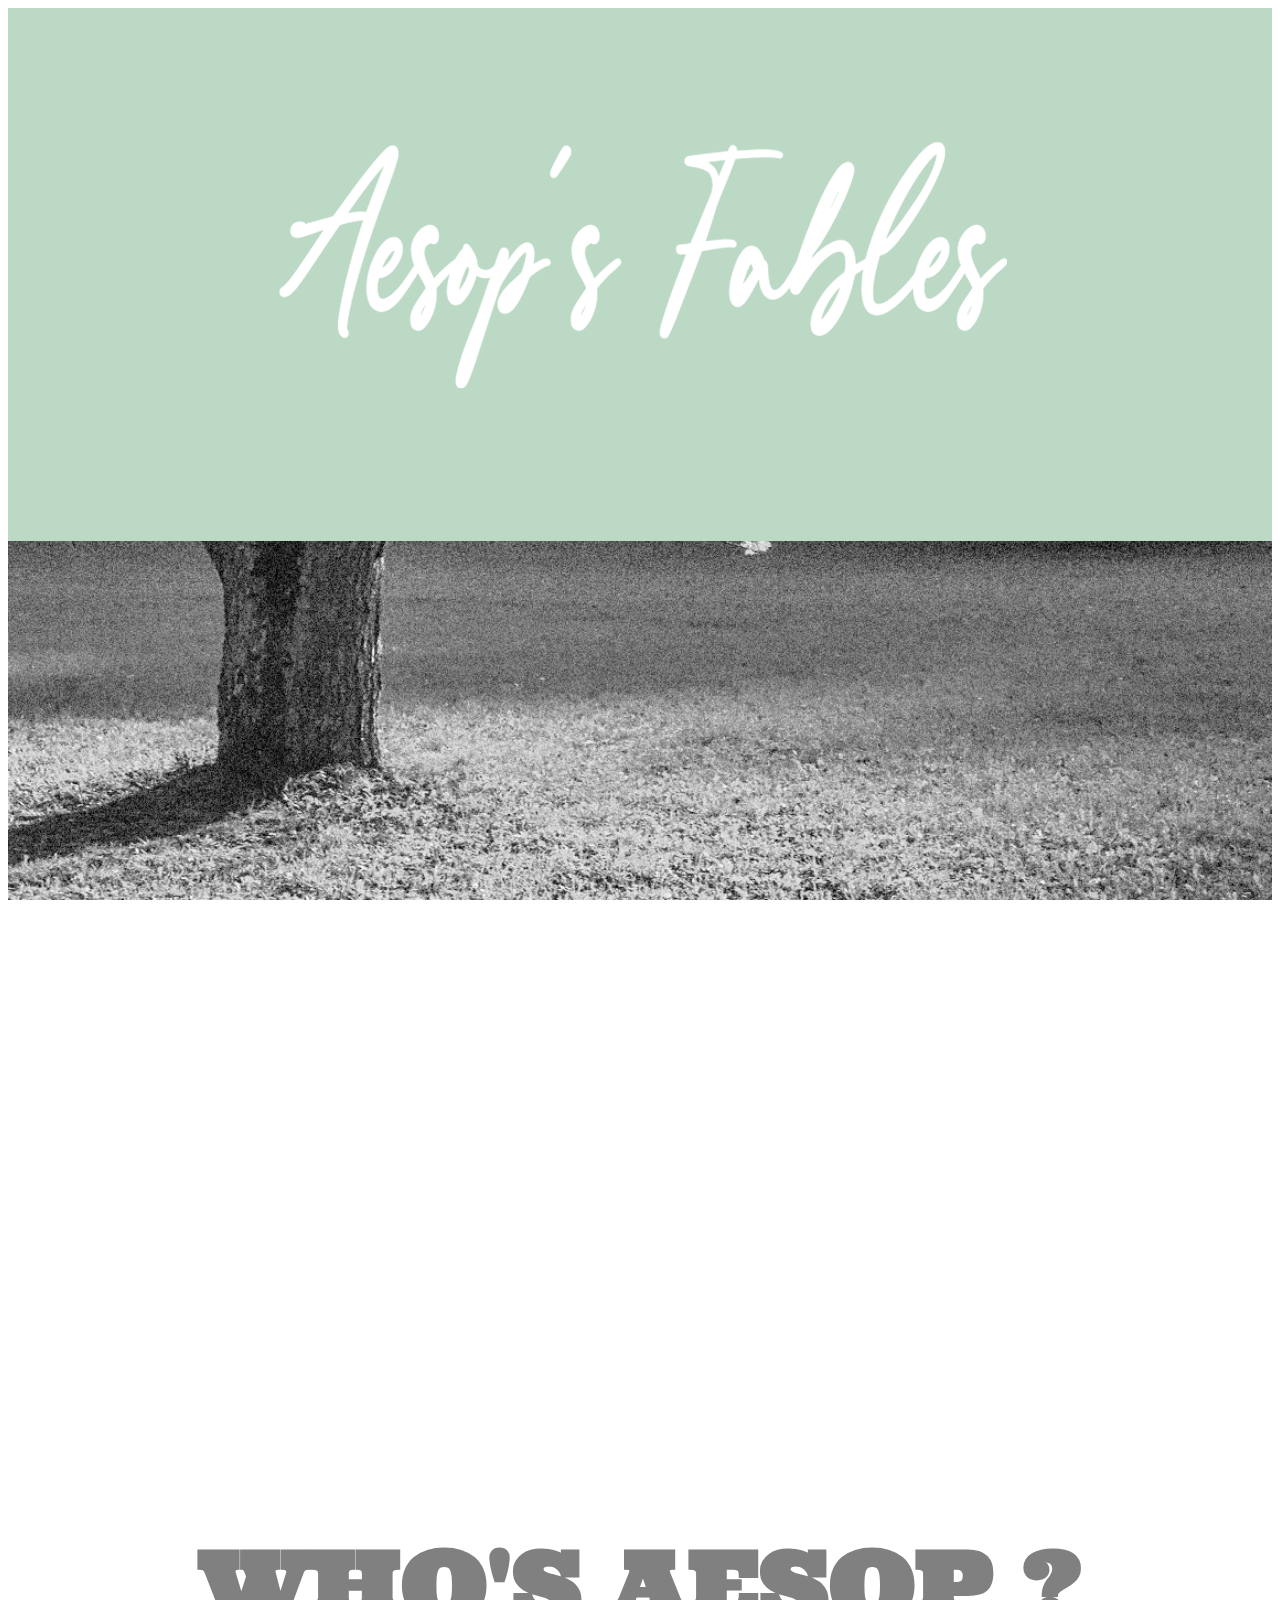
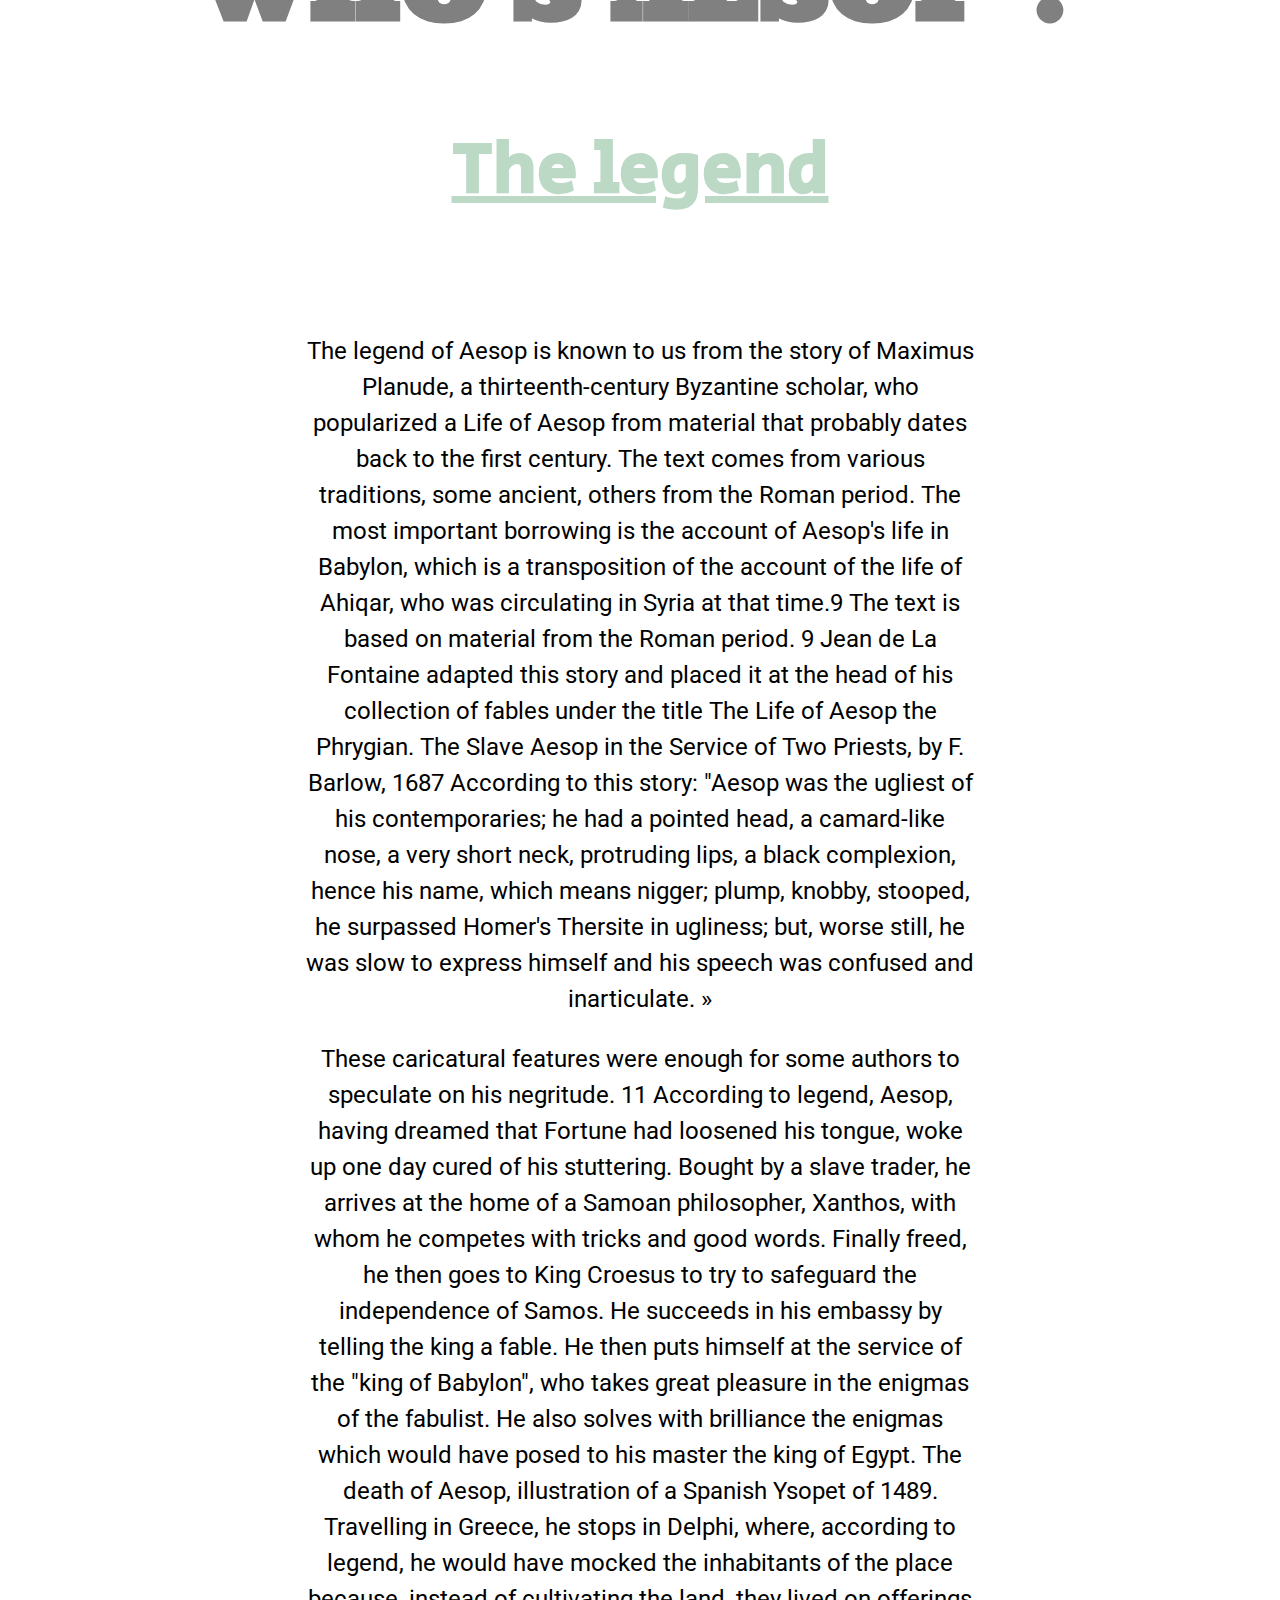
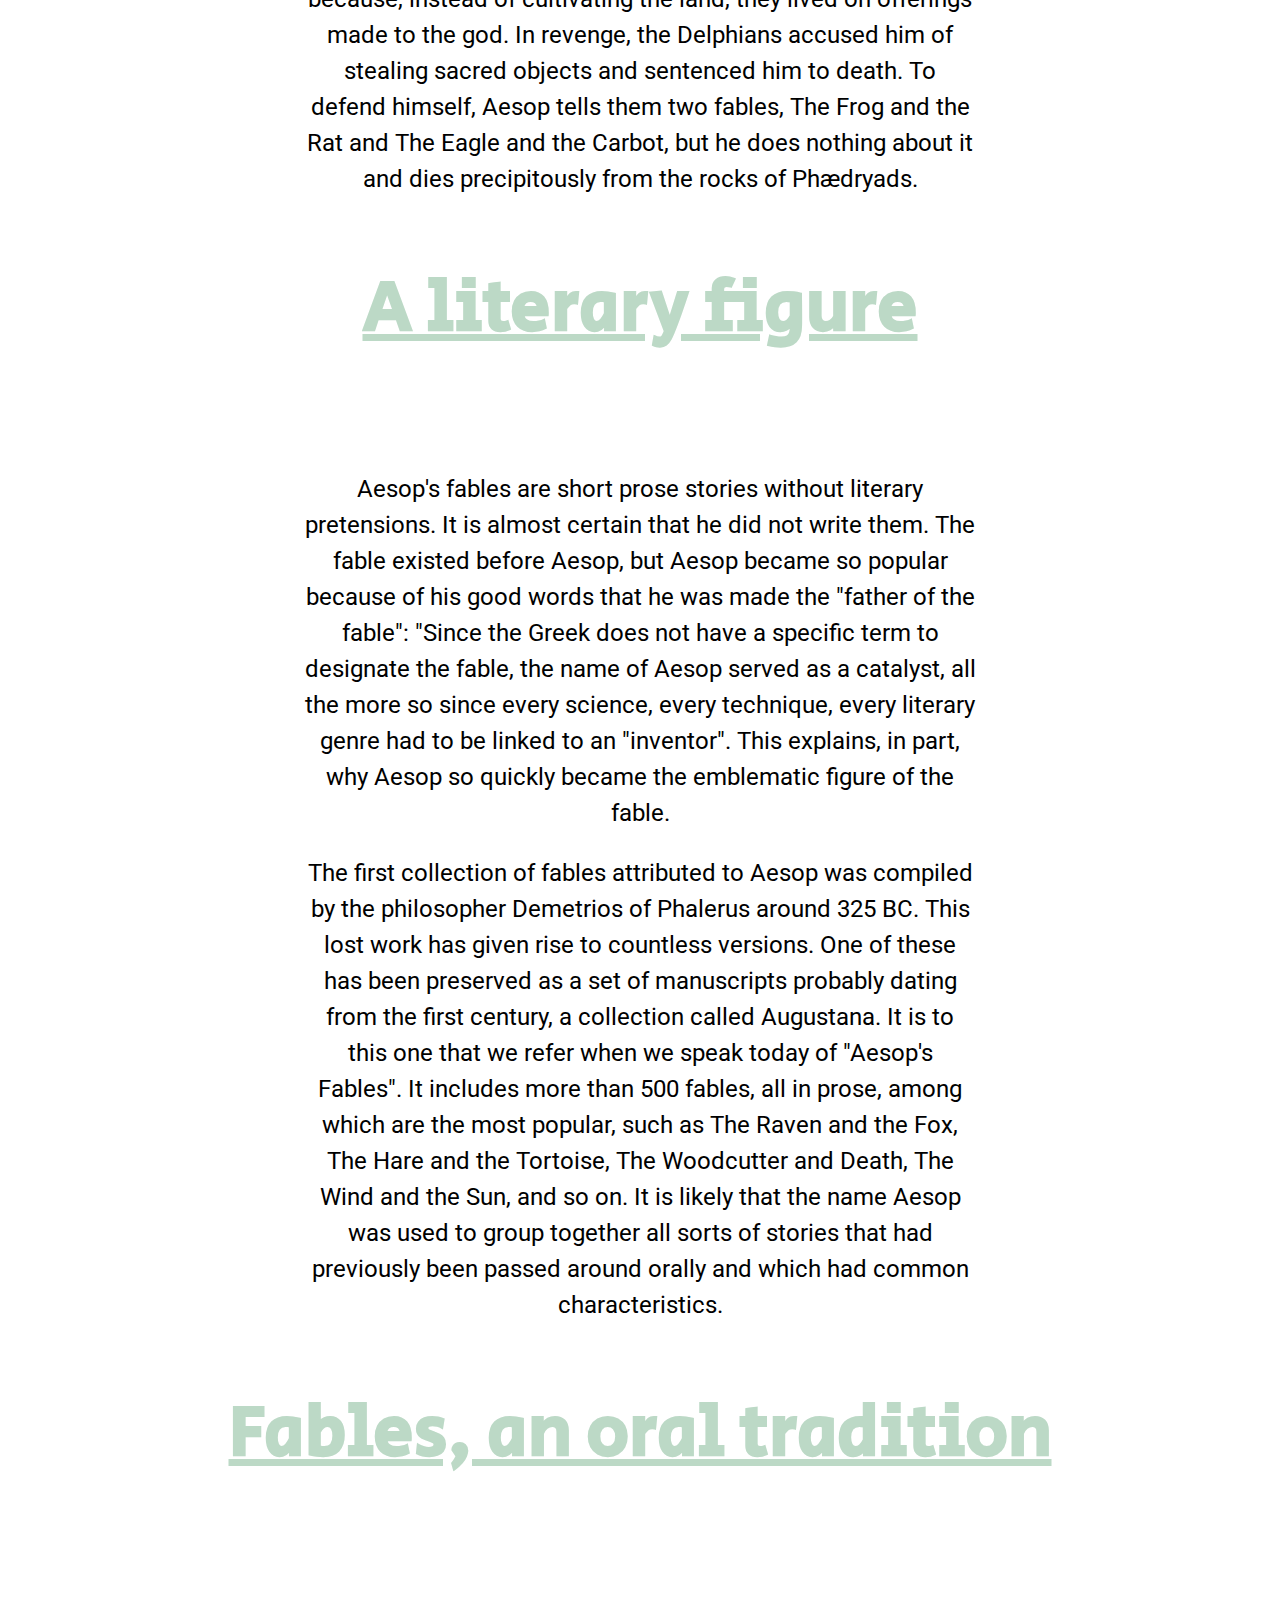
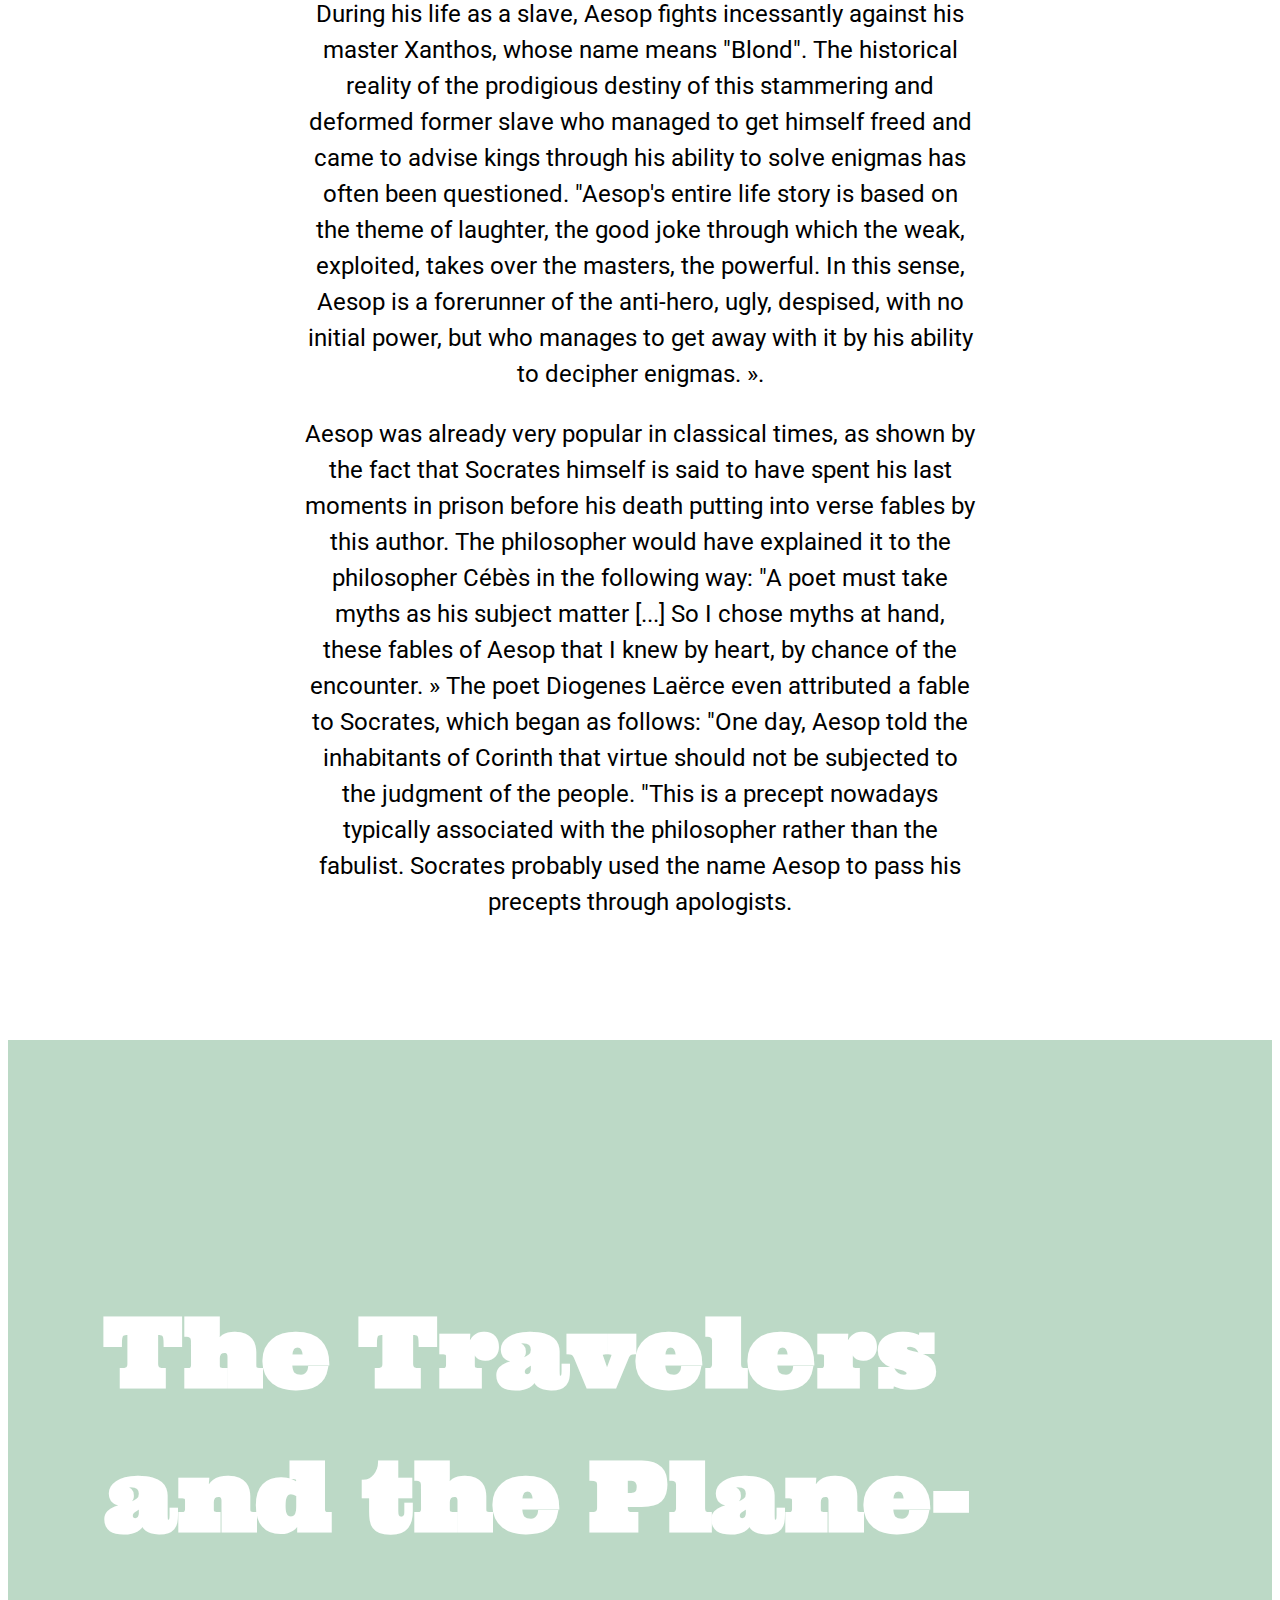
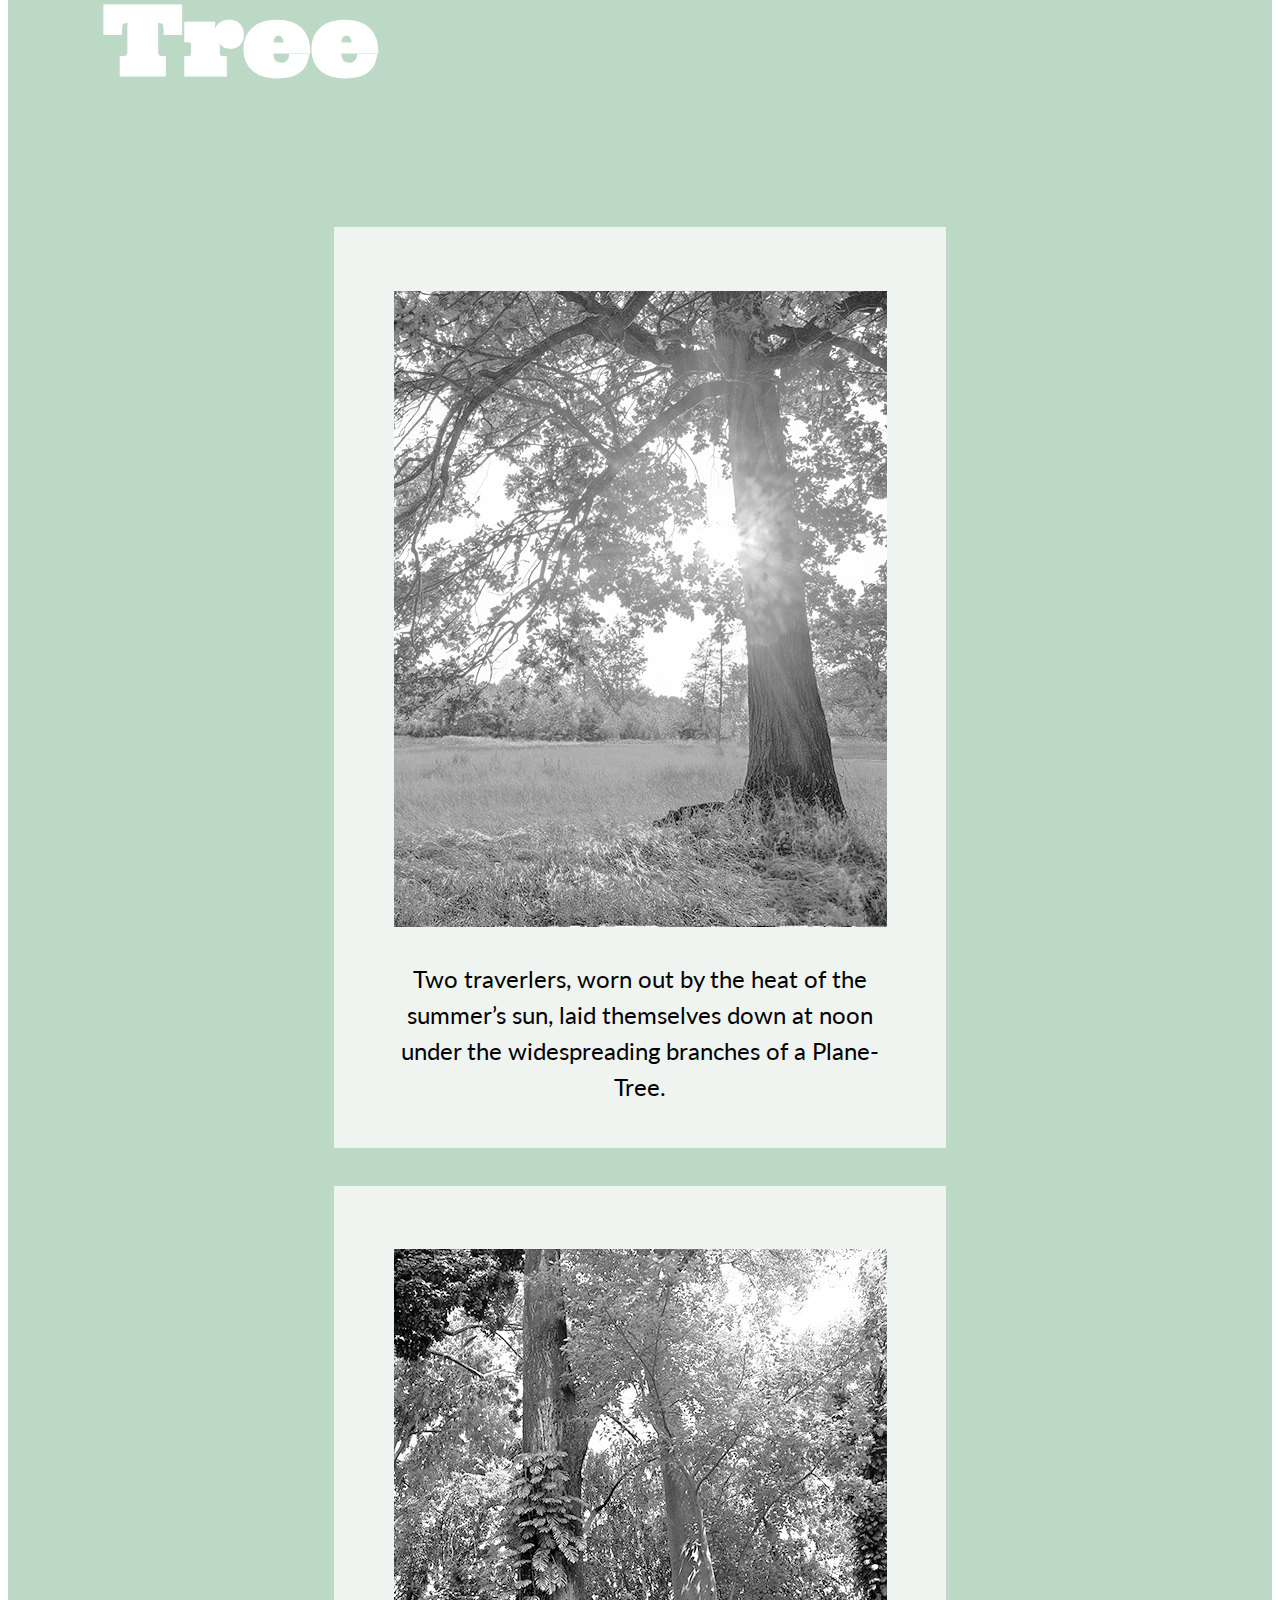
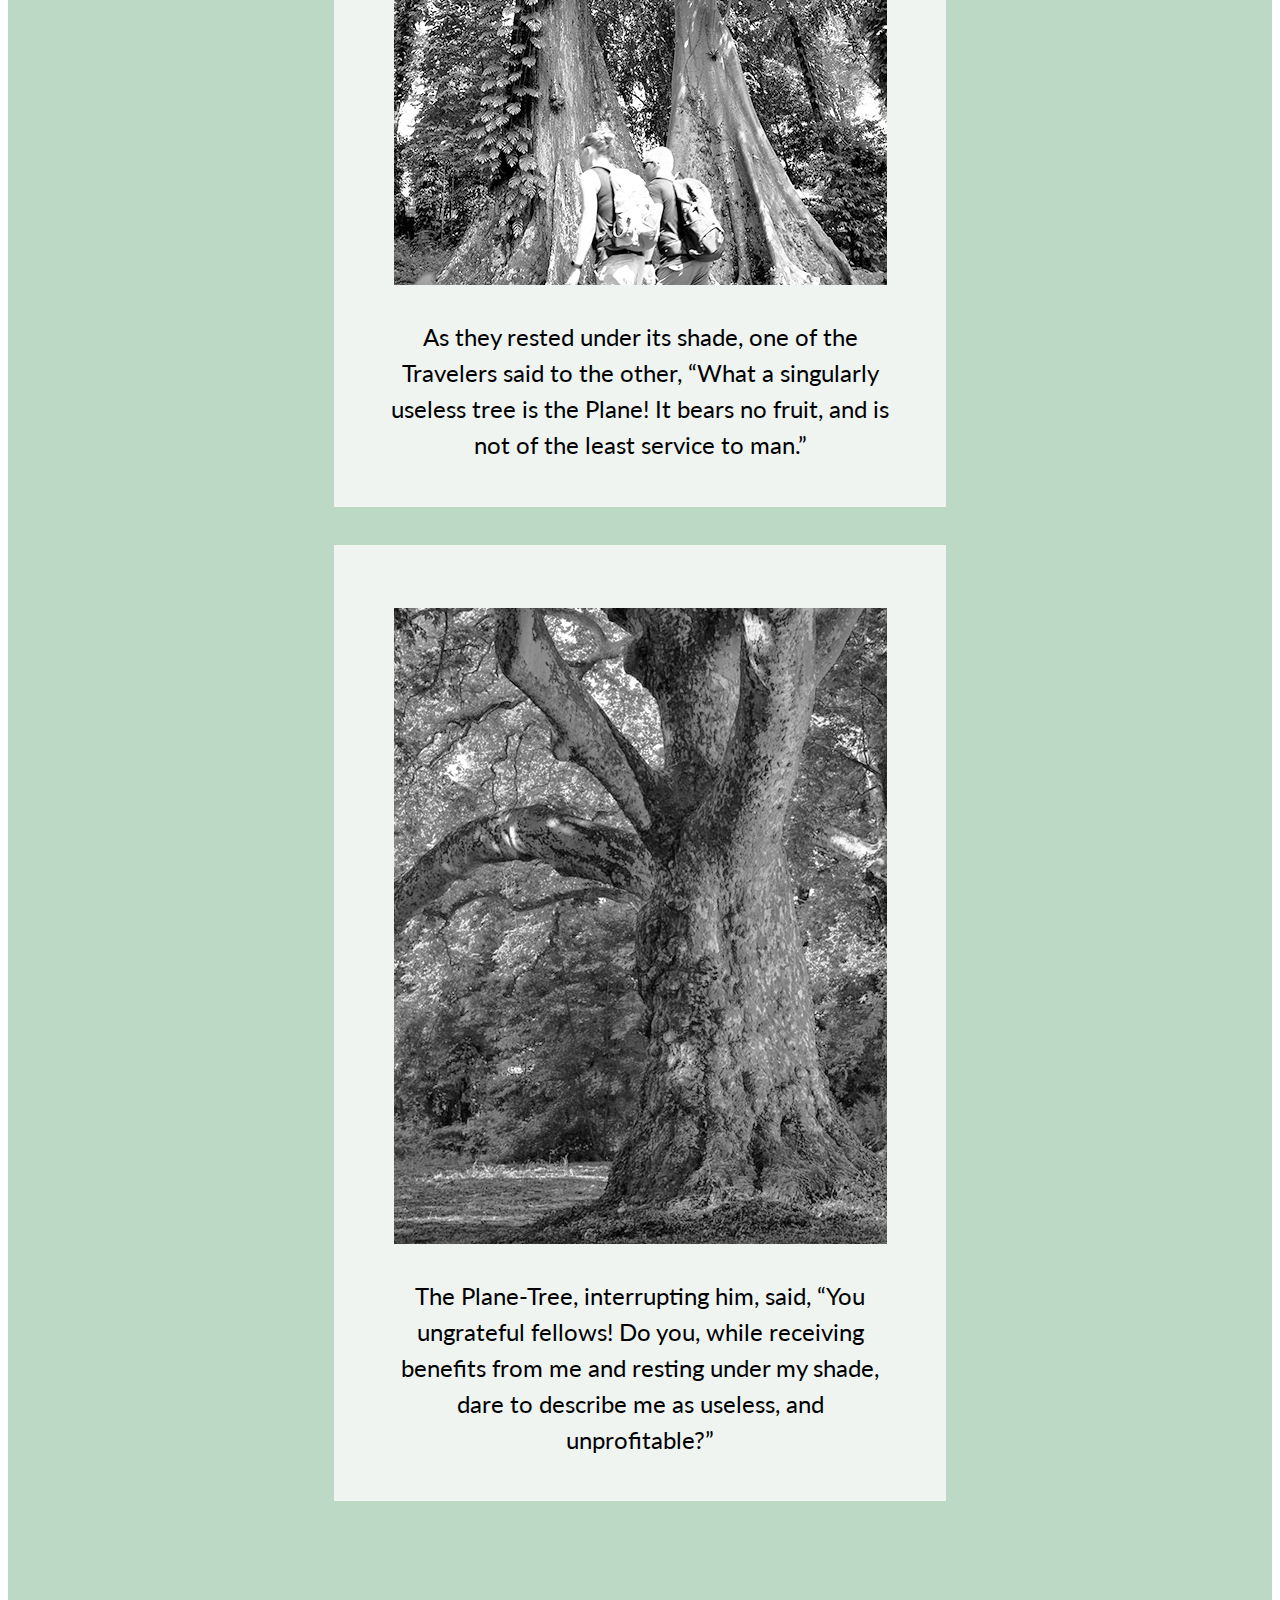
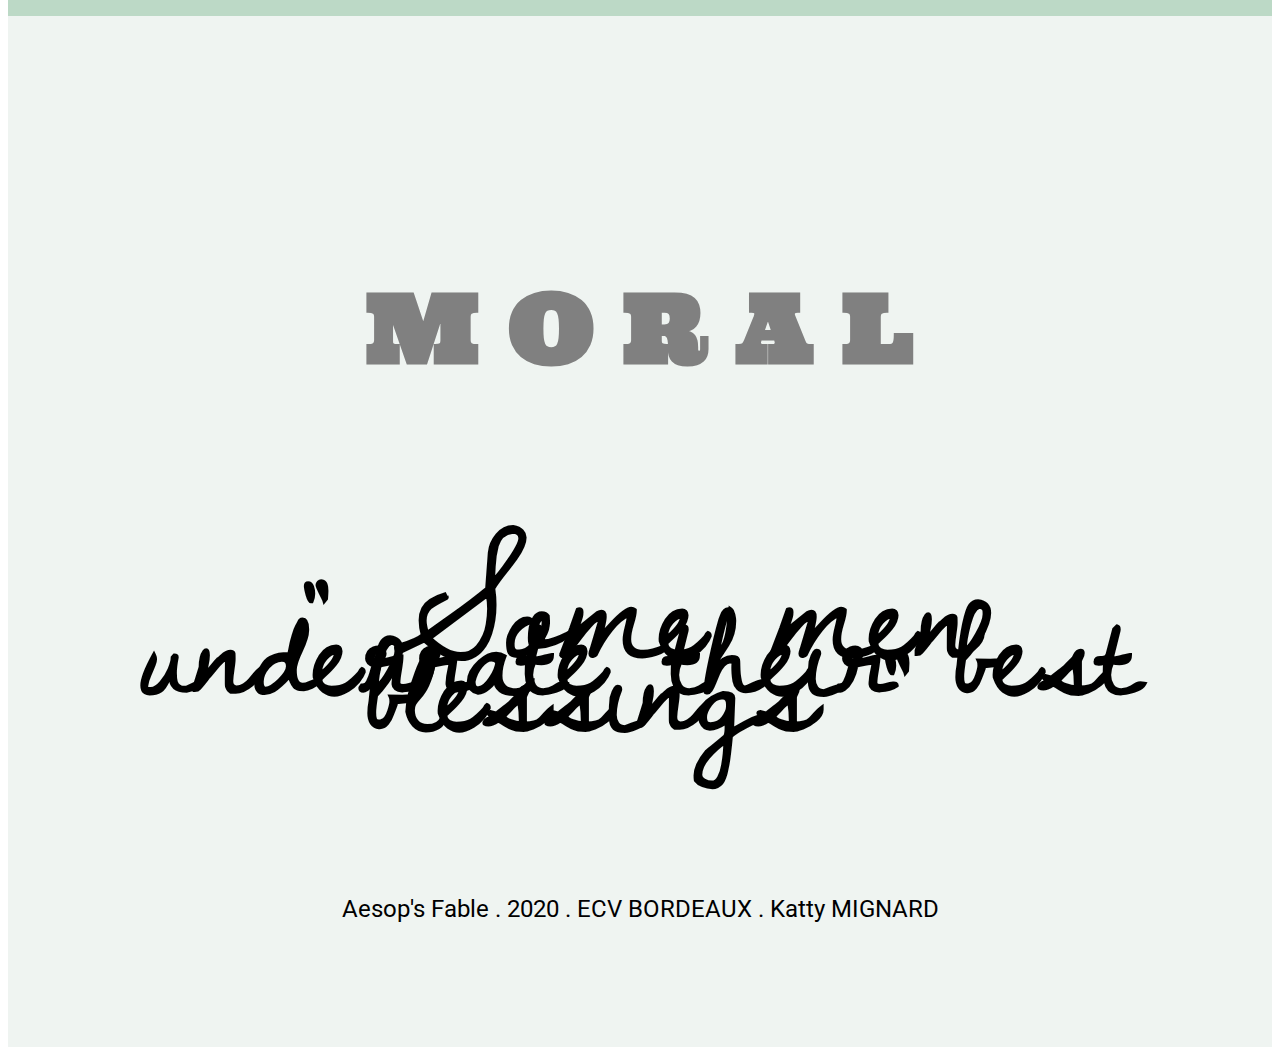
==== deux.html @ 16b6b743 "First commit" ====
<!DOCTYPE html>
<html lang="en" dir="ltr">

  <head>
    <meta charset="utf-8">
    <title>Aesop's Fables</title>
    <link rel="stylesheet" href="/css/deuxmaster.css">
    <link rel="stylesheet" href="/css/reset.css">
    <link rel="stylesheet" href="/css/typo.css">
  </head>



  <body>

<header>

  <div class="logo">
      <a href="index.html">
        <img src="images/logo.png" alt="">
    </a>
    </div>

</header>

<section id="section01">


</section>

</section>
<section id="section02">

  <h1>WHO'S AESOP ?</h1>

  <h2>The legend</h2>
<p> The legend of Aesop is known to us from the story of Maximus Planude, a thirteenth-century Byzantine scholar, who popularized a Life of Aesop from material that probably dates back to the first century. The text comes from various traditions, some ancient, others from the Roman period. The most important borrowing is the account of Aesop's life in Babylon, which is a transposition of the account of the life of Ahiqar, who was circulating in Syria at that time.9 The text is based on material from the Roman period. 9 Jean de La Fontaine adapted this story and placed it at the head of his collection of fables under the title The Life of Aesop the Phrygian.


The Slave Aesop in the Service of Two Priests, by F. Barlow, 1687
According to this story:

"Aesop was the ugliest of his contemporaries; he had a pointed head, a camard-like nose, a very short neck, protruding lips, a black complexion, hence his name, which means nigger; plump, knobby, stooped, he surpassed Homer's Thersite in ugliness; but, worse still, he was slow to express himself and his speech was confused and inarticulate. »</p>

<p>These caricatural features were enough for some authors to speculate on his negritude.

11 According to legend, Aesop, having dreamed that Fortune had loosened his tongue, woke up one day cured of his stuttering. Bought by a slave trader, he arrives at the home of a Samoan philosopher, Xanthos, with whom he competes with tricks and good words.

Finally freed, he then goes to King Croesus to try to safeguard the independence of Samos. He succeeds in his embassy by telling the king a fable. He then puts himself at the service of the "king of Babylon", who takes great pleasure in the enigmas of the fabulist. He also solves with brilliance the enigmas which would have posed to his master the king of Egypt.


The death of Aesop, illustration of a Spanish Ysopet of 1489.
Travelling in Greece, he stops in Delphi, where, according to legend, he would have mocked the inhabitants of the place because, instead of cultivating the land, they lived on offerings made to the god. In revenge, the Delphians accused him of stealing sacred objects and sentenced him to death. To defend himself, Aesop tells them two fables, The Frog and the Rat and The Eagle and the Carbot, but he does nothing about it and dies precipitously from the rocks of Phædryads.</p>

  <h2>A literary figure</h2>
  <p> Aesop's fables are short prose stories without literary pretensions. It is almost certain that he did not write them. The fable existed before Aesop, but Aesop became so popular because of his good words that he was made the "father of the fable": "Since the Greek does not have a specific term to designate the fable, the name of Aesop served as a catalyst, all the more so since every science, every technique, every literary genre had to be linked to an "inventor". This explains, in part, why Aesop so quickly became the emblematic figure of the fable.
  </p>

  <p> The first collection of fables attributed to Aesop was compiled by the philosopher Demetrios of Phalerus around 325 BC. This lost work has given rise to countless versions. One of these has been preserved as a set of manuscripts probably dating from the first century, a collection called Augustana. It is to this one that we refer when we speak today of "Aesop's Fables". It includes more than 500 fables, all in prose, among which are the most popular, such as The Raven and the Fox, The Hare and the Tortoise, The Woodcutter and Death, The Wind and the Sun, and so on. It is likely that the name Aesop was used to group together all sorts of stories that had previously been passed around orally and which had common characteristics.
  </p>

  <h2>Fables, an oral tradition</h2>
  <p>During his life as a slave, Aesop fights incessantly against his master Xanthos, whose name means "Blond". The historical reality of the prodigious destiny of this stammering and deformed former slave who managed to get himself freed and came to advise kings through his ability to solve enigmas has often been questioned.

"Aesop's entire life story is based on the theme of laughter, the good joke through which the weak, exploited, takes over the masters, the powerful. In this sense, Aesop is a forerunner of the anti-hero, ugly, despised, with no initial power, but who manages to get away with it by his ability to decipher enigmas. ».</p>

<p>Aesop was already very popular in classical times, as shown by the fact that Socrates himself is said to have spent his last moments in prison before his death putting into verse fables by this author. The philosopher would have explained it to the philosopher Cébès in the following way: "A poet must take myths as his subject matter [...] So I chose myths at hand, these fables of Aesop that I knew by heart, by chance of the encounter. »

The poet Diogenes Laërce even attributed a fable to Socrates, which began as follows: "One day, Aesop told the inhabitants of Corinth that virtue should not be subjected to the judgment of the people. "This is a precept nowadays typically associated with the philosopher rather than the fabulist. Socrates probably used the name Aesop to pass his precepts through apologists.</p>






</section>



<section id="section03">

<h6> The Travelers and the Plane-Tree </h6>

<div class="info-card">


<figure>
  <img src="images/1.jpg" alt="">
</figure>

<p> Two traverlers, worn out by the heat of the summer’s sun, laid themselves down at noon under the widespreading branches of a Plane-Tree. </p>

</div>

<div class="info-card">



<figure>
  <img src="images/2.jpg" alt="">
</figure>

<p>As they rested under its shade, one of the Travelers said to the other, “What a singularly useless tree is the Plane! It bears no fruit, and is not of the least service to man.” </p>


</div>

<div class="info-card">



<figure>
  <img src="images/3.jpg" alt="">
</figure>

<p> The Plane-Tree, interrupting him, said, “You ungrateful fellows! Do you, while receiving benefits from me and resting under my shade, dare to describe me as useless, and unprofitable?” </p>


</div>

</section>

<section id="section04">

<h1>M O R A L</h1>

  <h4>" Some men underrate their best blessings "</h4>

<p>Aesop's Fable . 2020 . ECV BORDEAUX . Katty MIGNARD</p>

  </body>

</html>
---- css/deuxmaster.css ----
header {

  background: rgb(188, 217, 198);
  display: flex;
  align-items: center;
}
h1 {

  text-align: center;
}

p {
  text-align: center;
}

p1 {
  text-align: center;
}

h2 {
  text-decoration: underline;
  text-align: center;
}

h4{

text-align: center;
}

.logo {
  text-align: center;
  margin-left: auto;
  margin-right: auto;
   }

section {

padding: 4em;
min-height: 60vh;

}



#section02 h1 {

}

/* STYLE SECTION POUR NAVIGATION */

nav {
 width: 100%;
}




/* STYLE SECTION 01 (FOND AVEC CHAT) */

#section01 {
background: url('images/bck.jpg') no-repeat top center;
background-size: cover;
background-attachment: fixed;
display: flex;
justify-content: center;
align-items: center;

}


#section01 h1{
  color: rgb(250,250,250);
  font-size: 4em;

}

#section03 {
display: flex;
flex-wrap: wrap;
justify-content: center;

}



.info-card {

  margin: 0.8em;
  padding: 0.8em;
  background: rgb(188, 217, 198);
  flex-basis: 320px;
  background: rgb(239, 244, 241);

}


figure {
  text-align: center;
  padding-top: 20px;
}


#section03 {
background-color: rgb(188, 217, 198);

}

 h4 {
  text-align: center;
 }

img {

  text-align: center;
}

h5 {

  text-align: center;
  font-size: 4em;
}

footer {

  position: absolute;
  bottom: 0;
  width: 100%;
  padding-top: 50px;
  height: 50px;
}

#section04 {
background-color: rgb(239, 244, 241);
---- css/typo.css ----
@import url('https://fonts.googleapis.com/css2?family=Roboto:wght@100;300&family=Secular+One&family=Ultra&display=swap');
@import url('https://fonts.googleapis.com/css2?family=Dawning+of+a+New+Day&display=swap');

@import url('https://fonts.googleapis.com/css2?family=Dawning+of+a+New+Day&family=Lato:wght@700&display=swap');

body {

font-family: 'Roboto', sans-serif;
font-size: 1.5em;
line-height: 150%;
}

h1 {

font-family: 'Ultra', serif;
font-size: 4em;
margin-top: 1.5em;
margin-bottom: 1em;
color: gray;
line-height: 150%;

}

h2 {

  font-family: 'Secular One', sans-serif;
  font-size: 3em;
  margin-top: 1.3em;
  margin-bottom: 2em;
  color: rgb(188, 217, 198);
}

#section02 p {

  margin-bottom: 1em;
  margin-left: 200px;
  margin-right: 200px;

}


h4 {

  font-family: 'Dawning of a New Day', cursive;
  font-size: 6em;

}

h5 {
font-family: 'Lato', sans-serif;
color: white;
}

h6 {

font-family: 'Ultra', serif;
font-size: 4em;
margin-top: 1.5em;
margin-bottom: 1em;
color: white;
line-height: 150%;

}

#section03 p {
font-family: 'Lato', sans-serif;
font-size: 1em;
margin-left: 30px;
margin-right: 30px;

}
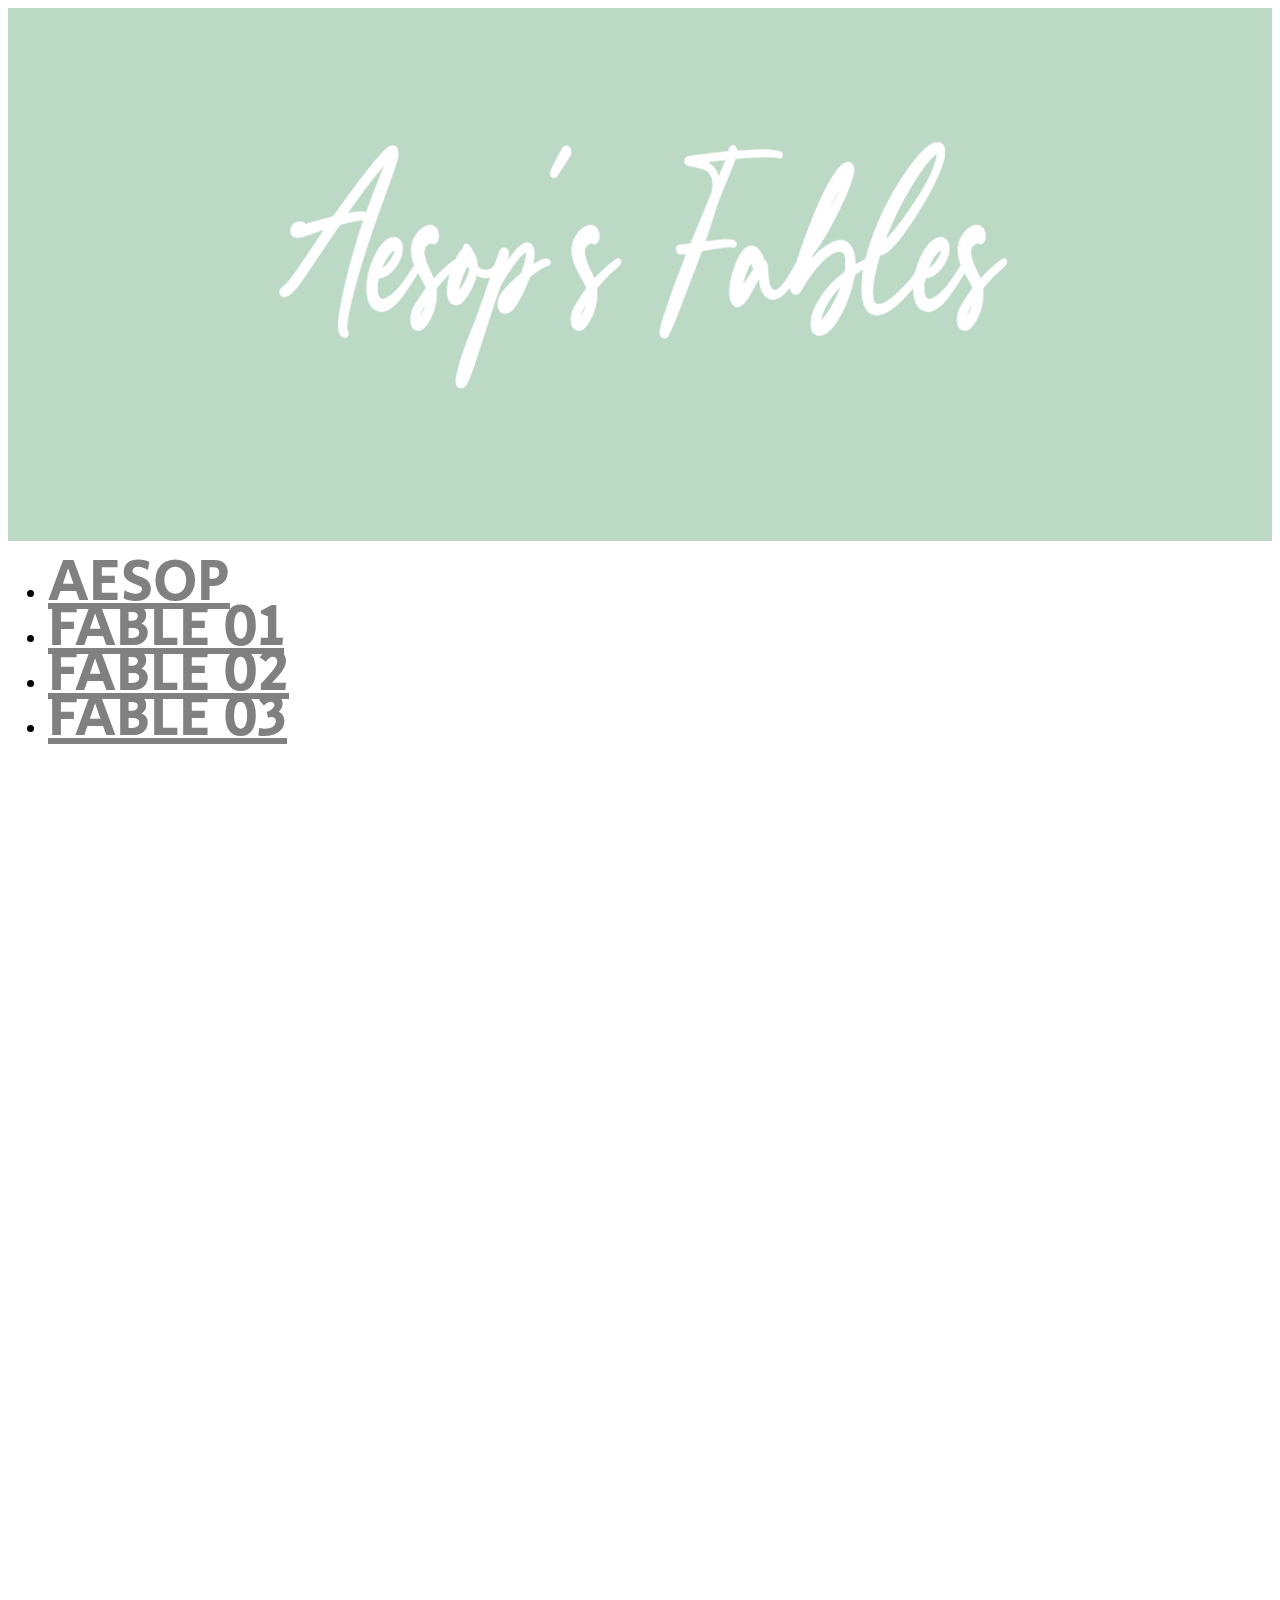
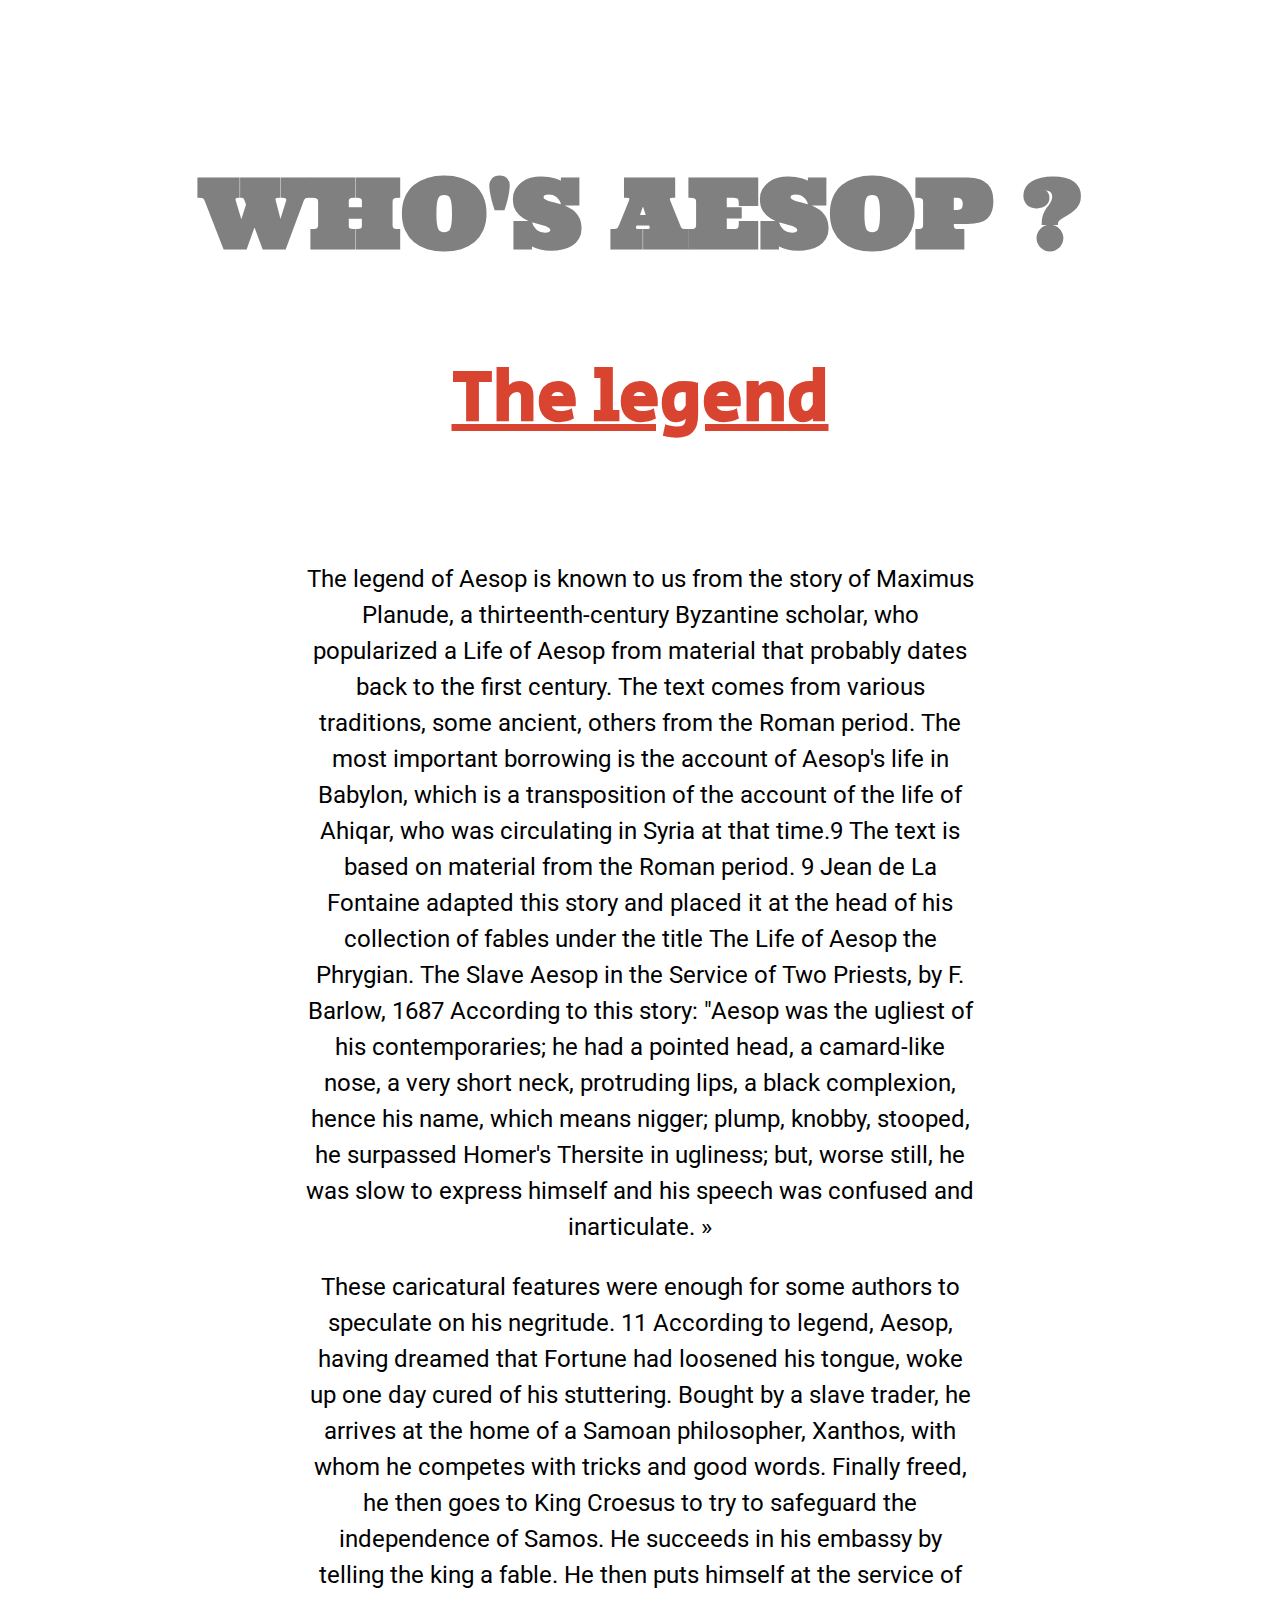
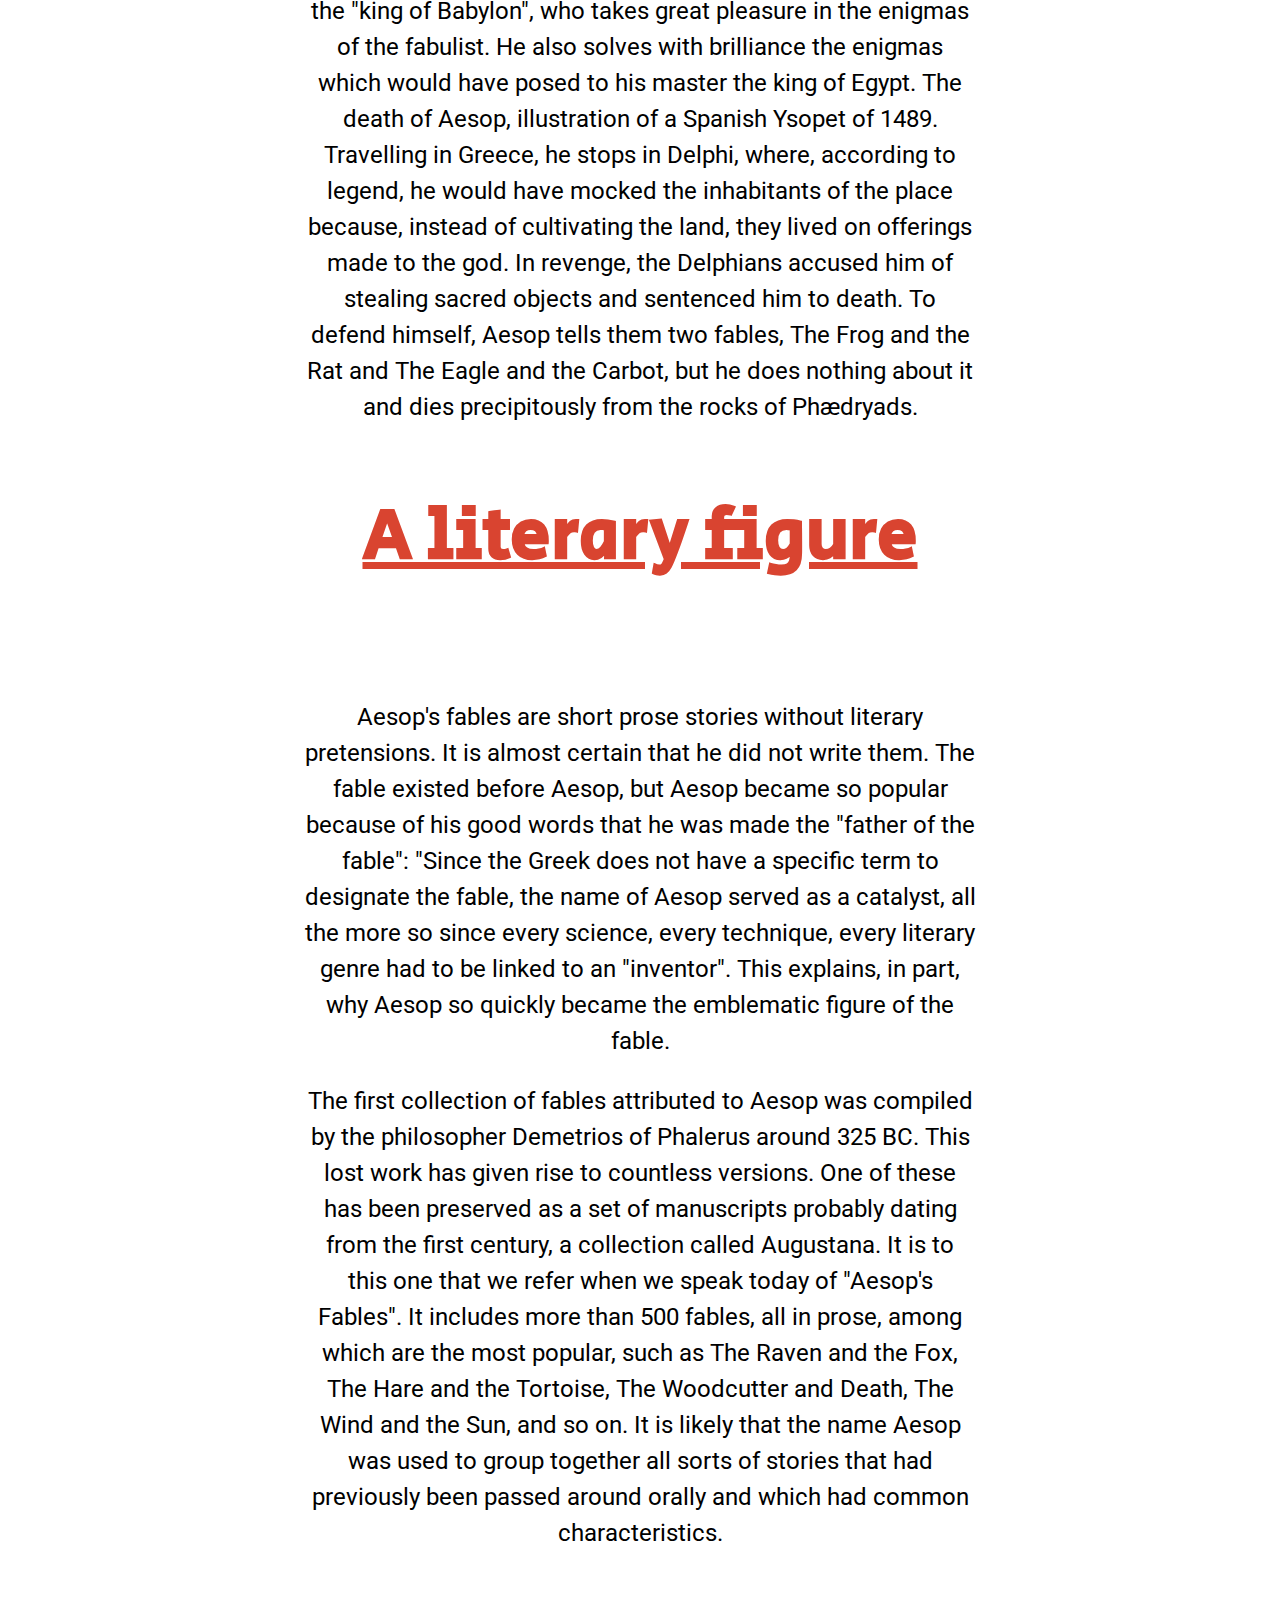
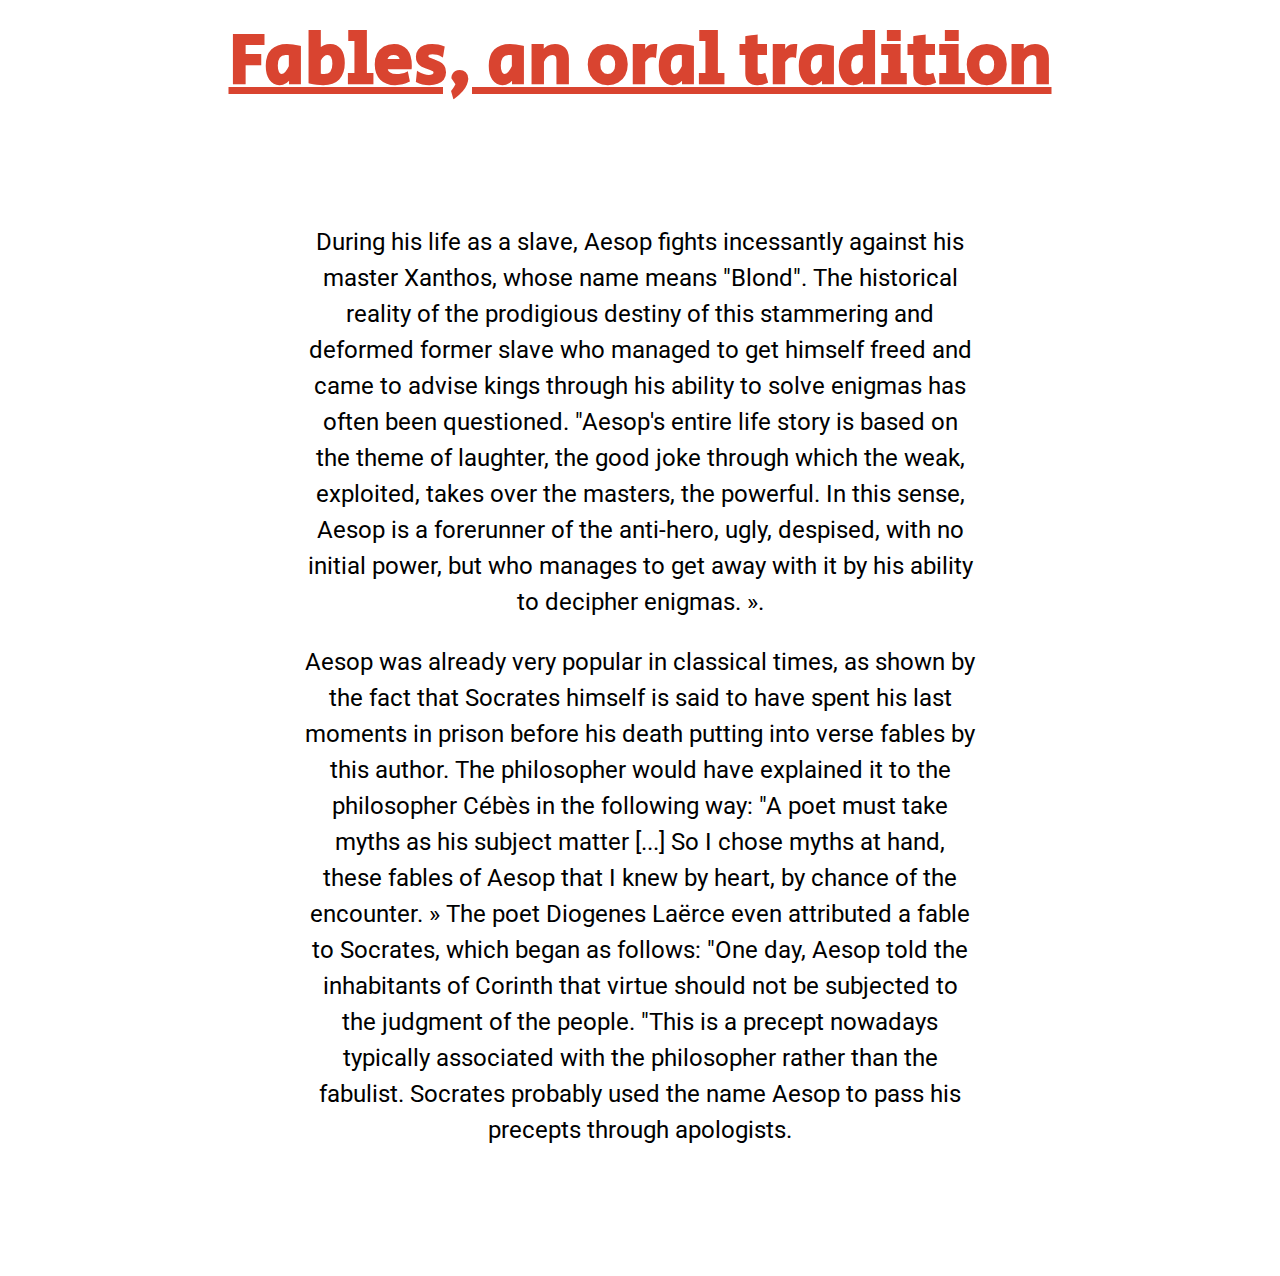
==== commit 233c57a3: "Nouvelles pages" ====
--- a/deux.html
+++ b/deux.html
@@ -4,9 +4,9 @@
   <head>
     <meta charset="utf-8">
     <title>Aesop's Fables</title>
-    <link rel="stylesheet" href="/css/deuxmaster.css">
-    <link rel="stylesheet" href="/css/reset.css">
-    <link rel="stylesheet" href="/css/typo.css">
+    <link rel="stylesheet" href="css/deuxmaster.css">
+    <link rel="stylesheet" href="css/reset.css">
+    <link rel="stylesheet" href="css/typo.css">
   </head>
 
 
@@ -22,6 +22,16 @@
     </div>
 
 </header>
+
+<nav>
+  <ul>
+    <li><a href="deux.html">AESOP</a></li>
+    <li><a href="trois.html">FABLE 01</a></li>
+    <li><a href="quatre.html">FABLE 02</a></li>
+    <li><a href="cinq">FABLE 03</a></li>
+  </ul>
+</nav>
+
 
 <section id="section01">
 
@@ -77,56 +87,7 @@
 
 
 
-<section id="section03">
 
-<h6> The Travelers and the Plane-Tree </h6>
-
-<div class="info-card">
-
-
-<figure>
-  <img src="images/1.jpg" alt="">
-</figure>
-
-<p> Two traverlers, worn out by the heat of the summer’s sun, laid themselves down at noon under the widespreading branches of a Plane-Tree. </p>
-
-</div>
-
-<div class="info-card">
-
-
-
-<figure>
-  <img src="images/2.jpg" alt="">
-</figure>
-
-<p>As they rested under its shade, one of the Travelers said to the other, “What a singularly useless tree is the Plane! It bears no fruit, and is not of the least service to man.” </p>
-
-
-</div>
-
-<div class="info-card">
-
-
-
-<figure>
-  <img src="images/3.jpg" alt="">
-</figure>
-
-<p> The Plane-Tree, interrupting him, said, “You ungrateful fellows! Do you, while receiving benefits from me and resting under my shade, dare to describe me as useless, and unprofitable?” </p>
-
-
-</div>
-
-</section>
-
-<section id="section04">
-
-<h1>M O R A L</h1>
-
-  <h4>" Some men underrate their best blessings "</h4>
-
-<p>Aesop's Fable . 2020 . ECV BORDEAUX . Katty MIGNARD</p>
 
   </body>
 
--- a/css/typo.css
+++ b/css/typo.css
@@ -8,6 +8,15 @@
 font-family: 'Roboto', sans-serif;
 font-size: 1.5em;
 line-height: 150%;
+}
+
+nav a {
+
+  font-family: 'Secular One', sans-serif;
+    font-size: 2.5em;
+    color: grey;
+
+
 }
 
 h1 {
@@ -27,7 +36,7 @@
   font-size: 3em;
   margin-top: 1.3em;
   margin-bottom: 2em;
-  color: rgb(188, 217, 198);
+  color: rgb(217, 68, 48);
 }
 
 #section02 p {
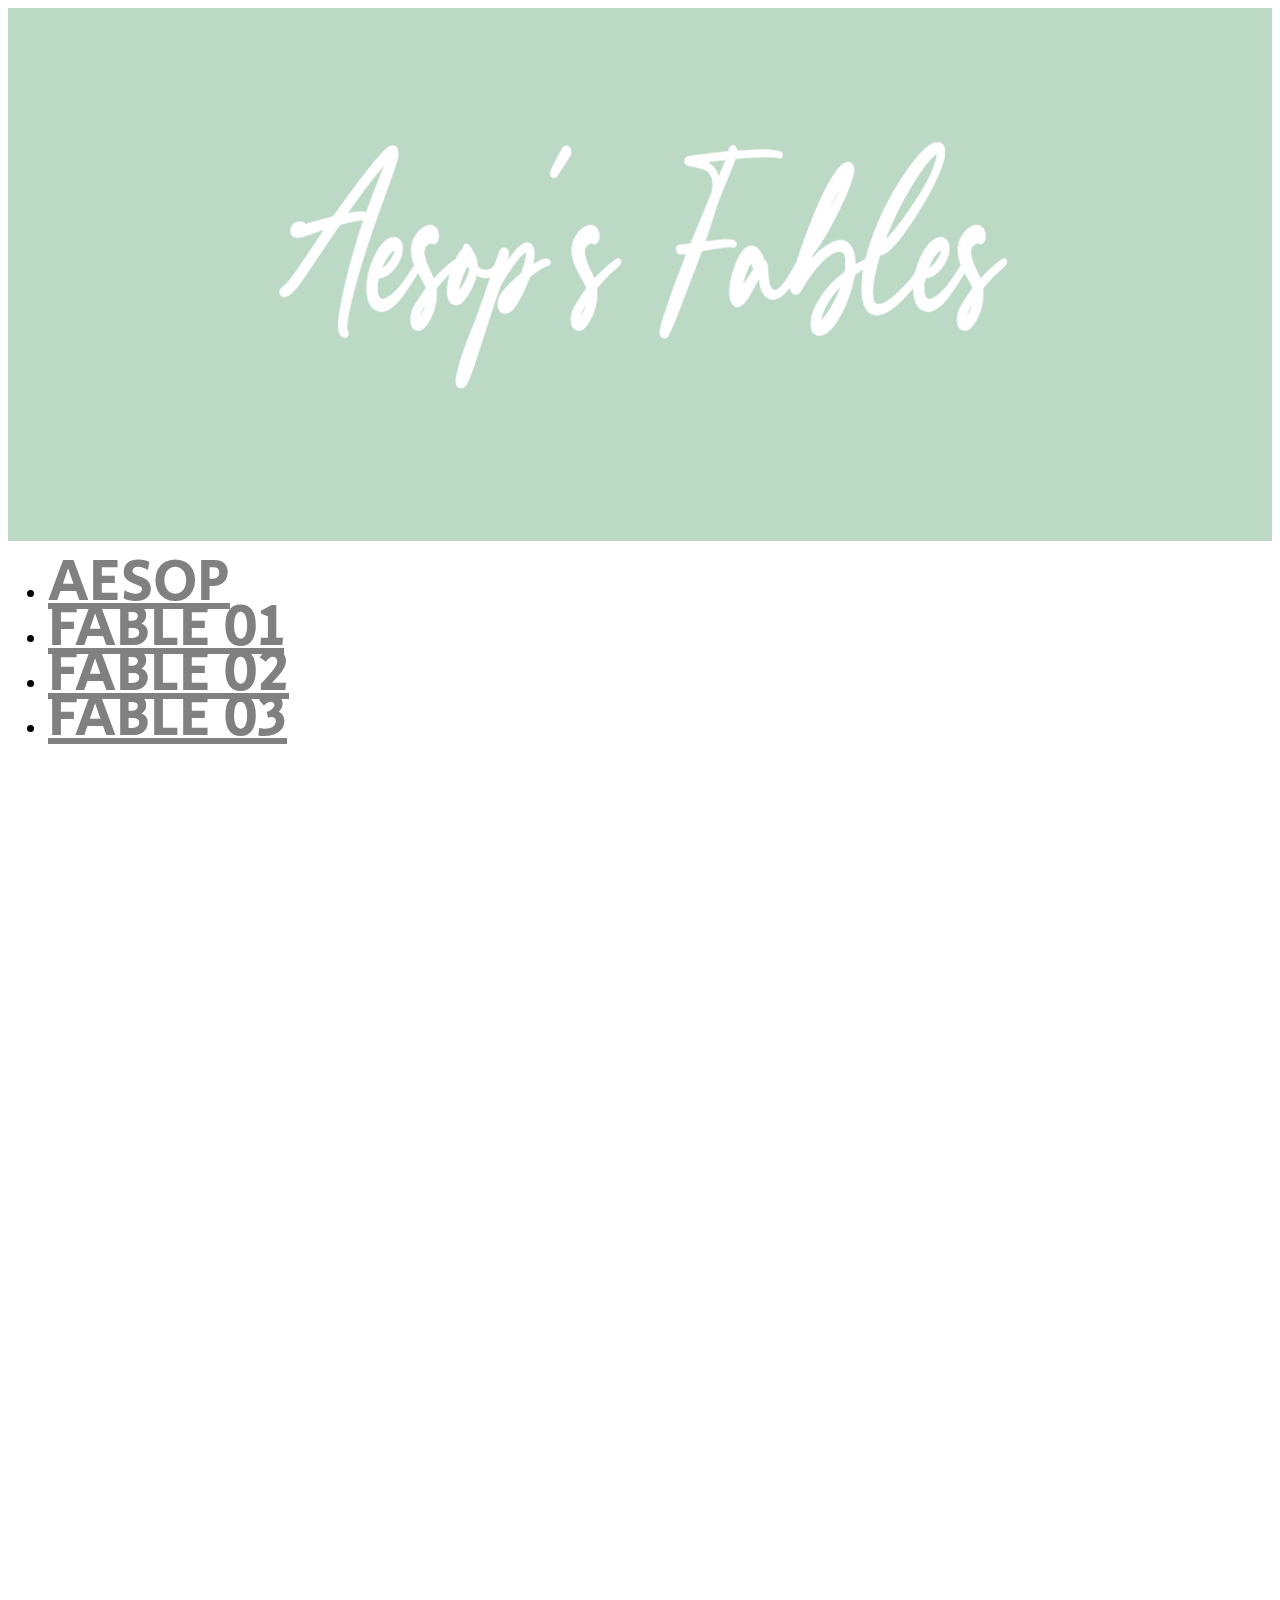
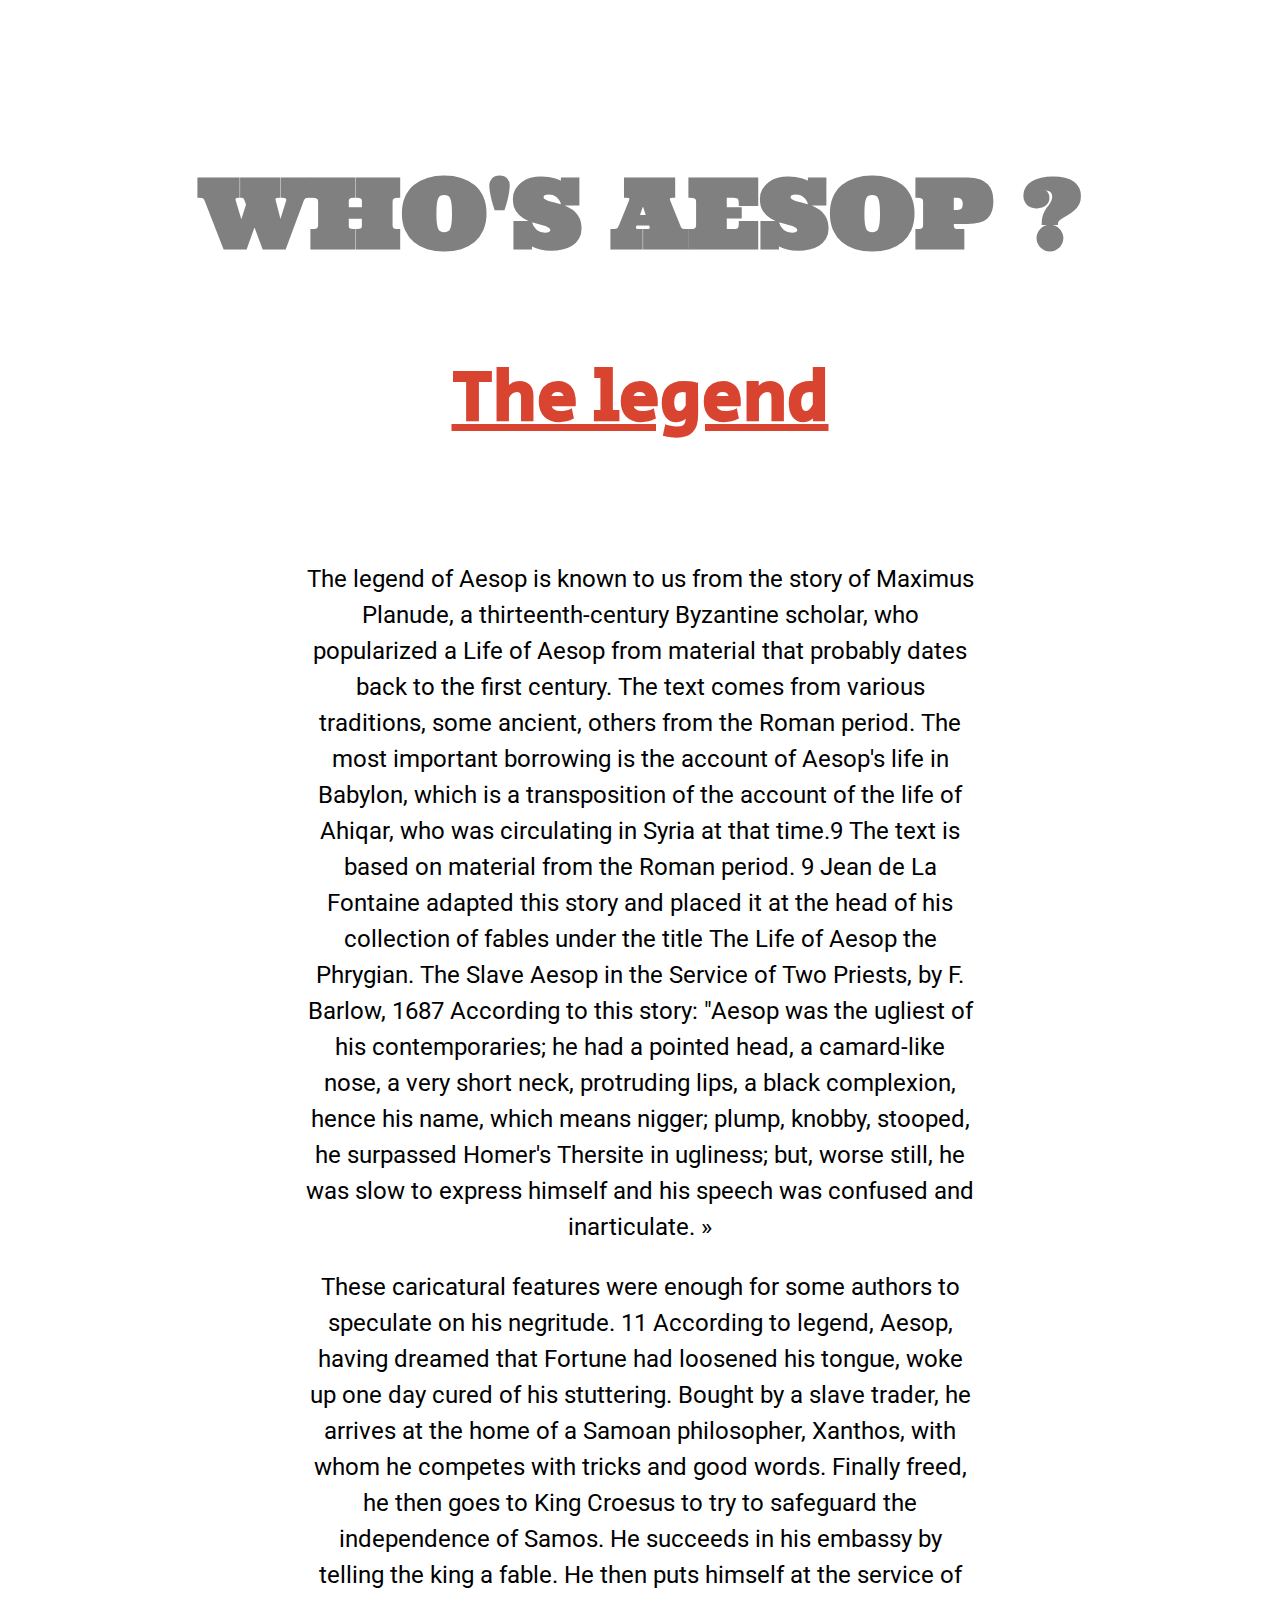
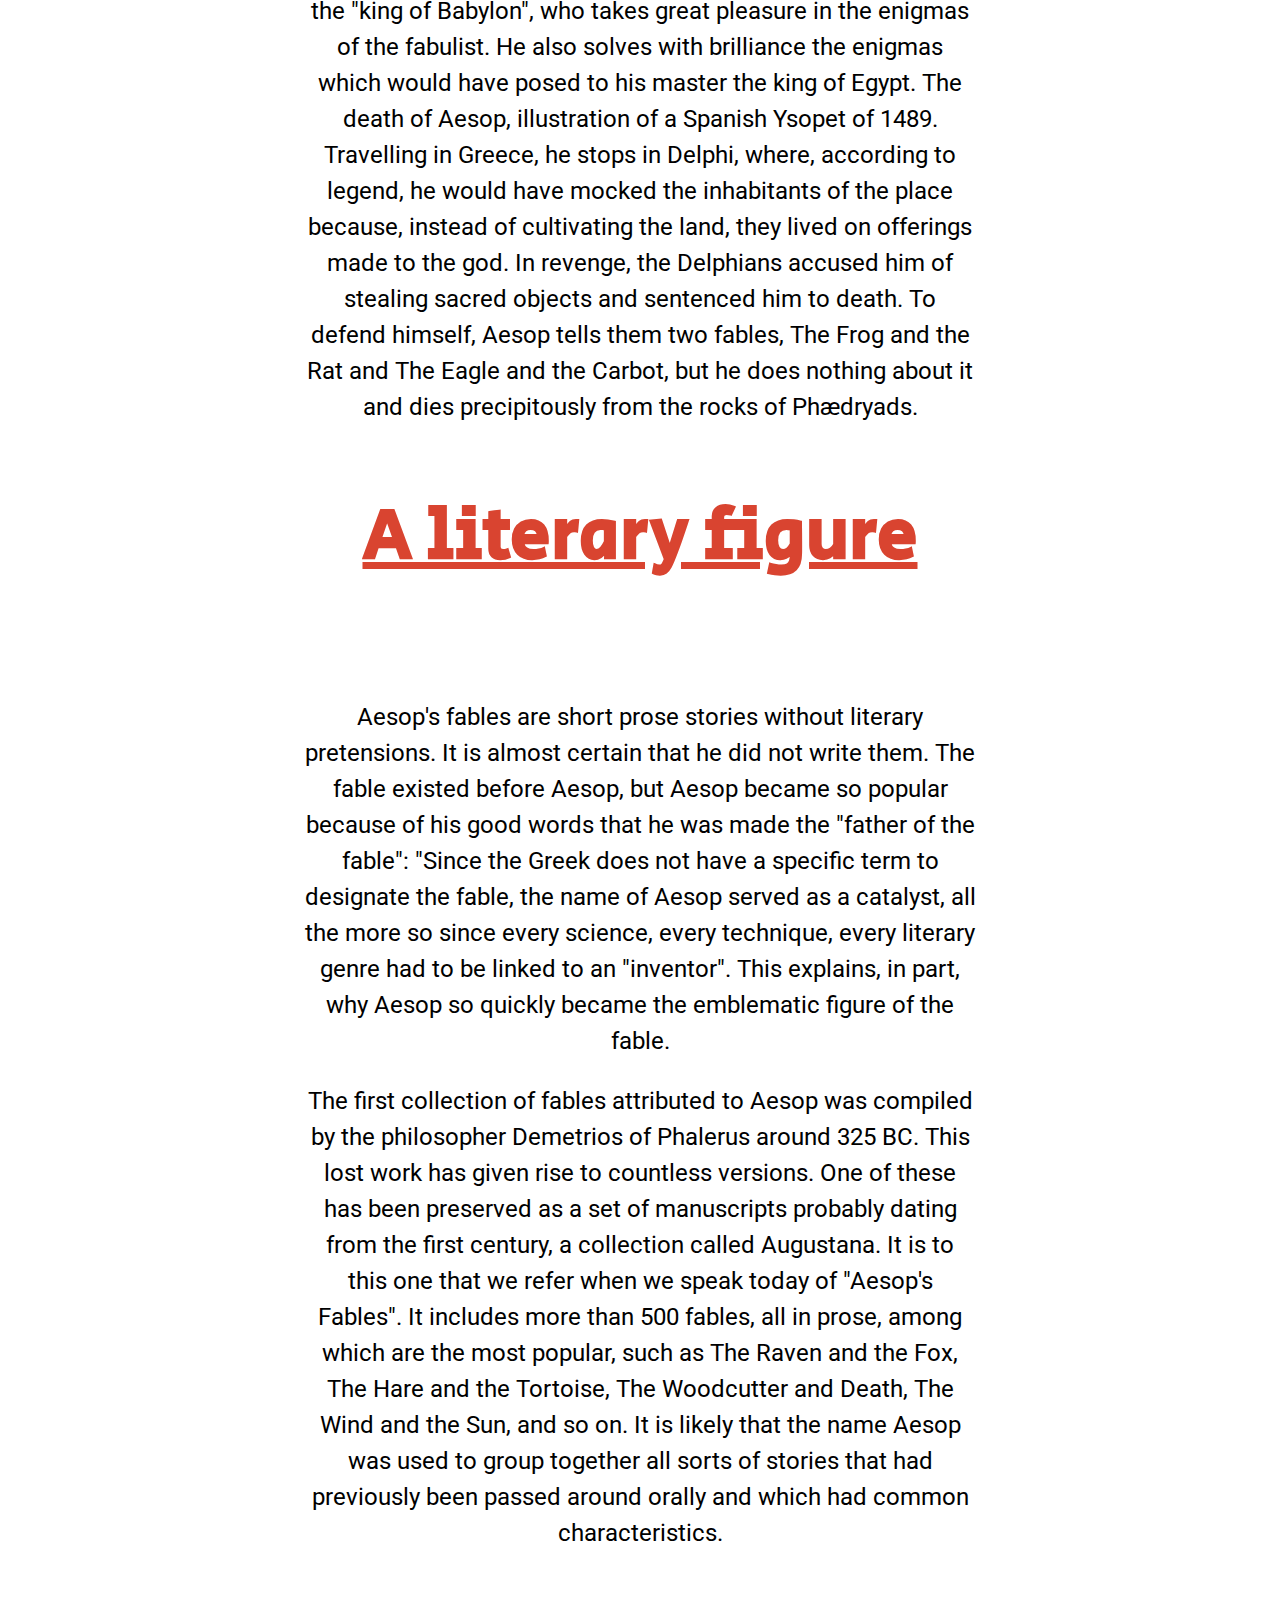
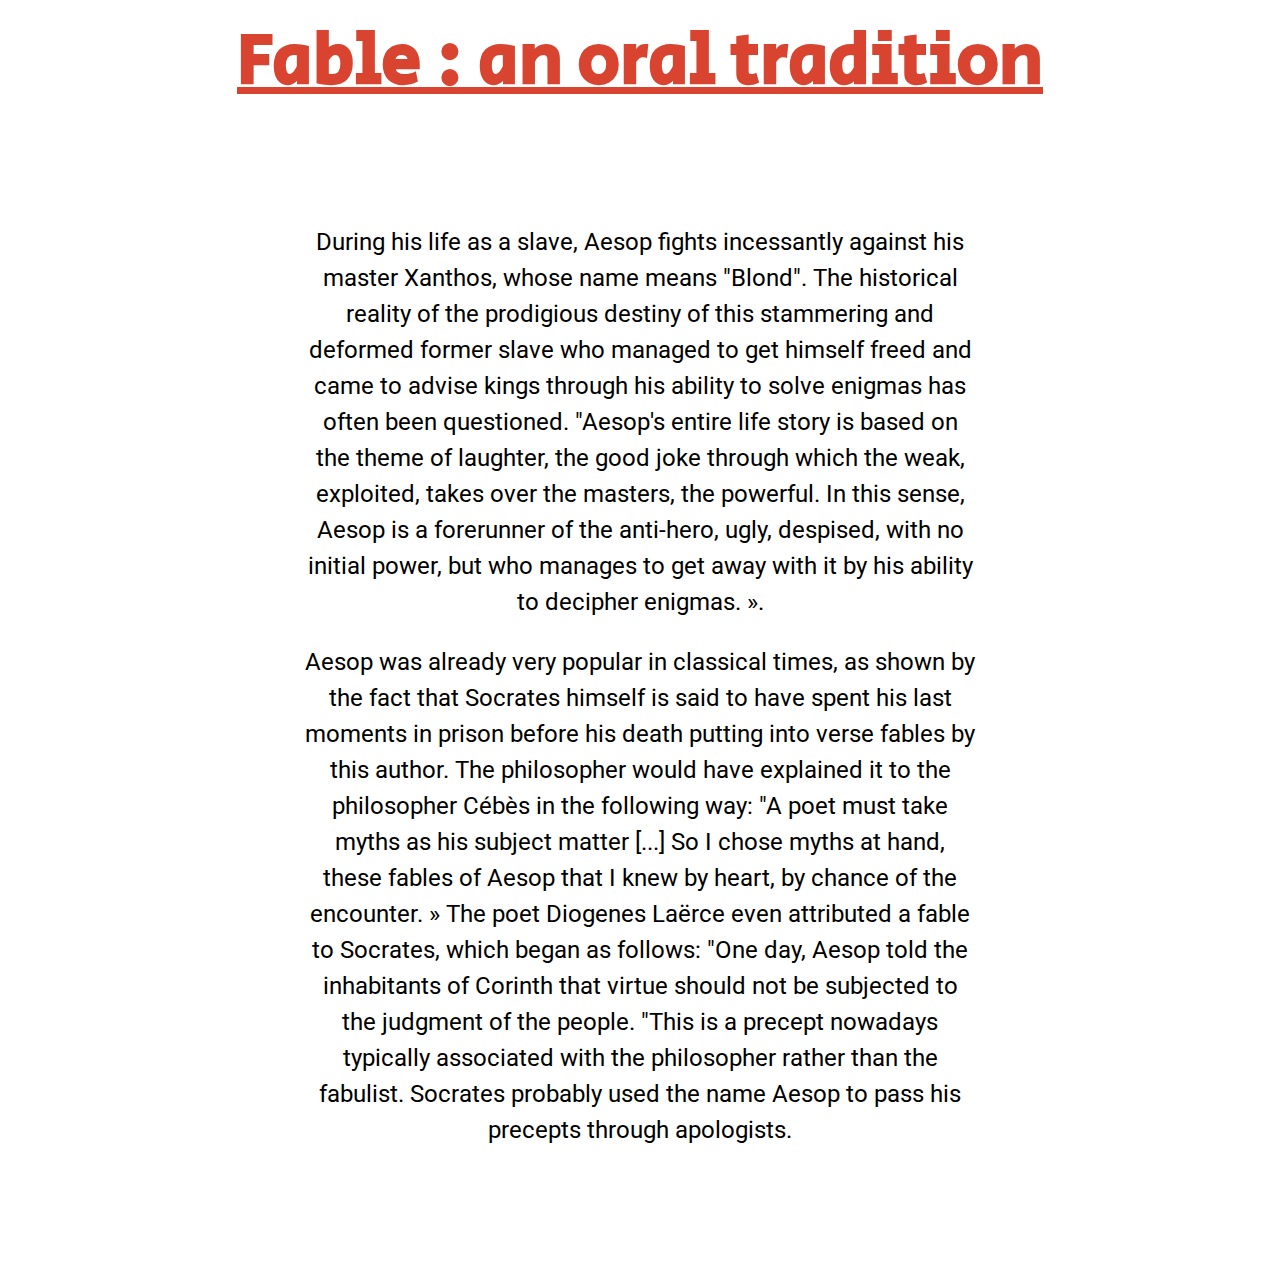
==== commit 614a6614: "Test photo" ====
--- a/deux.html
+++ b/deux.html
@@ -69,7 +69,7 @@
   <p> The first collection of fables attributed to Aesop was compiled by the philosopher Demetrios of Phalerus around 325 BC. This lost work has given rise to countless versions. One of these has been preserved as a set of manuscripts probably dating from the first century, a collection called Augustana. It is to this one that we refer when we speak today of "Aesop's Fables". It includes more than 500 fables, all in prose, among which are the most popular, such as The Raven and the Fox, The Hare and the Tortoise, The Woodcutter and Death, The Wind and the Sun, and so on. It is likely that the name Aesop was used to group together all sorts of stories that had previously been passed around orally and which had common characteristics.
   </p>
 
-  <h2>Fables, an oral tradition</h2>
+  <h2>Fable : an oral tradition</h2>
   <p>During his life as a slave, Aesop fights incessantly against his master Xanthos, whose name means "Blond". The historical reality of the prodigious destiny of this stammering and deformed former slave who managed to get himself freed and came to advise kings through his ability to solve enigmas has often been questioned.
 
 "Aesop's entire life story is based on the theme of laughter, the good joke through which the weak, exploited, takes over the masters, the powerful. In this sense, Aesop is a forerunner of the anti-hero, ugly, despised, with no initial power, but who manages to get away with it by his ability to decipher enigmas. ».</p>
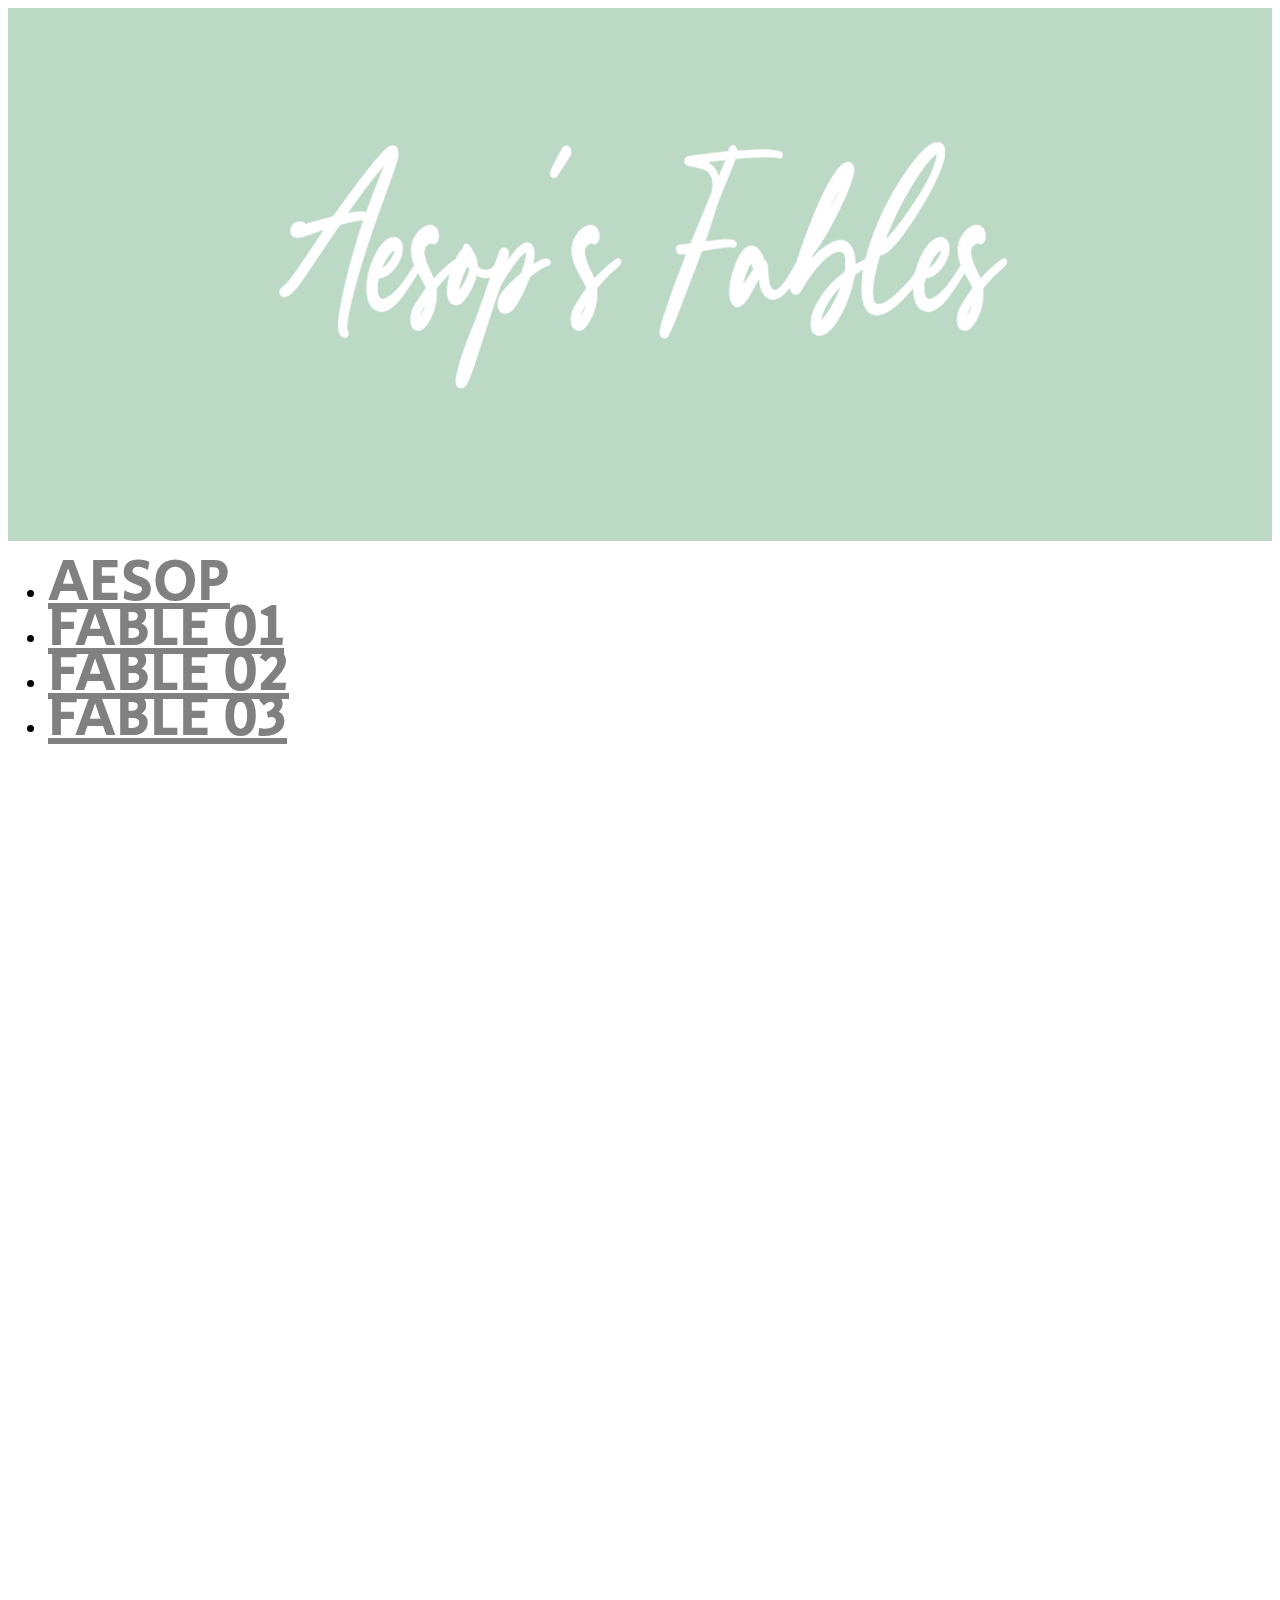
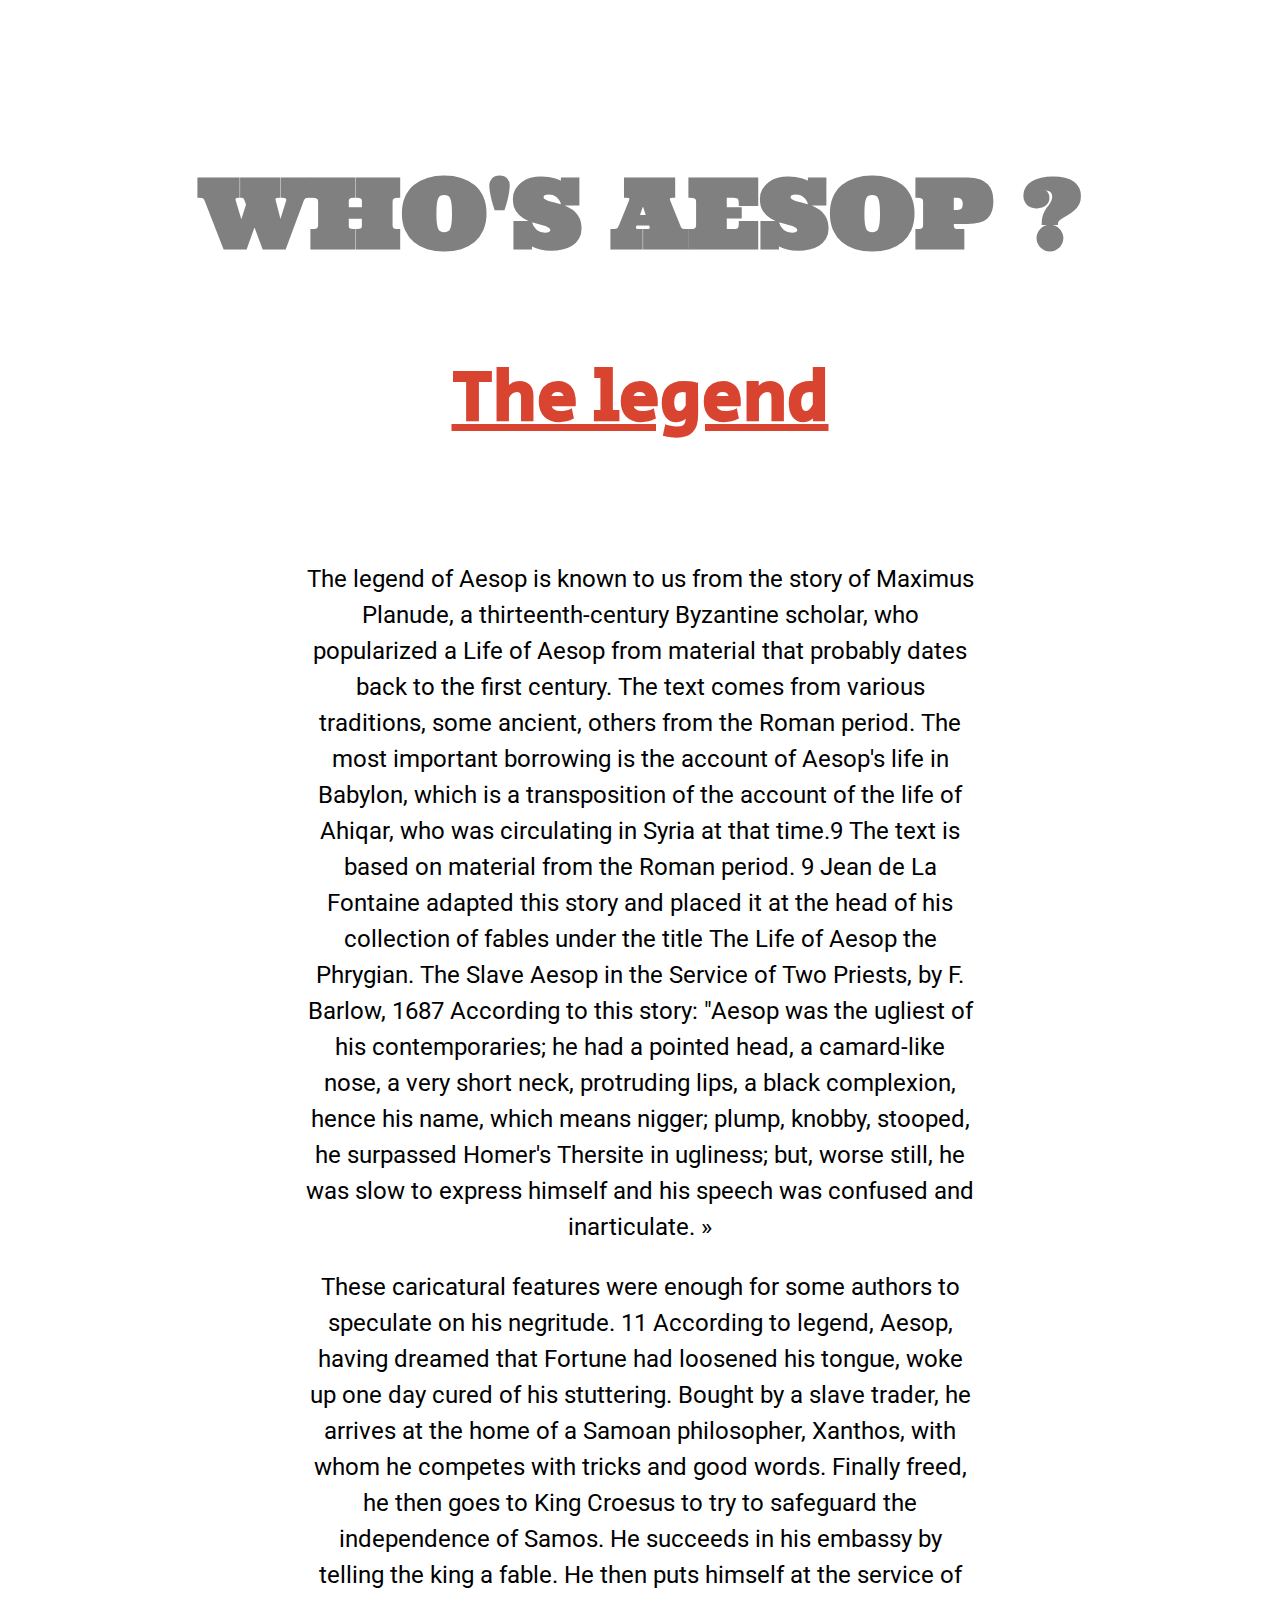
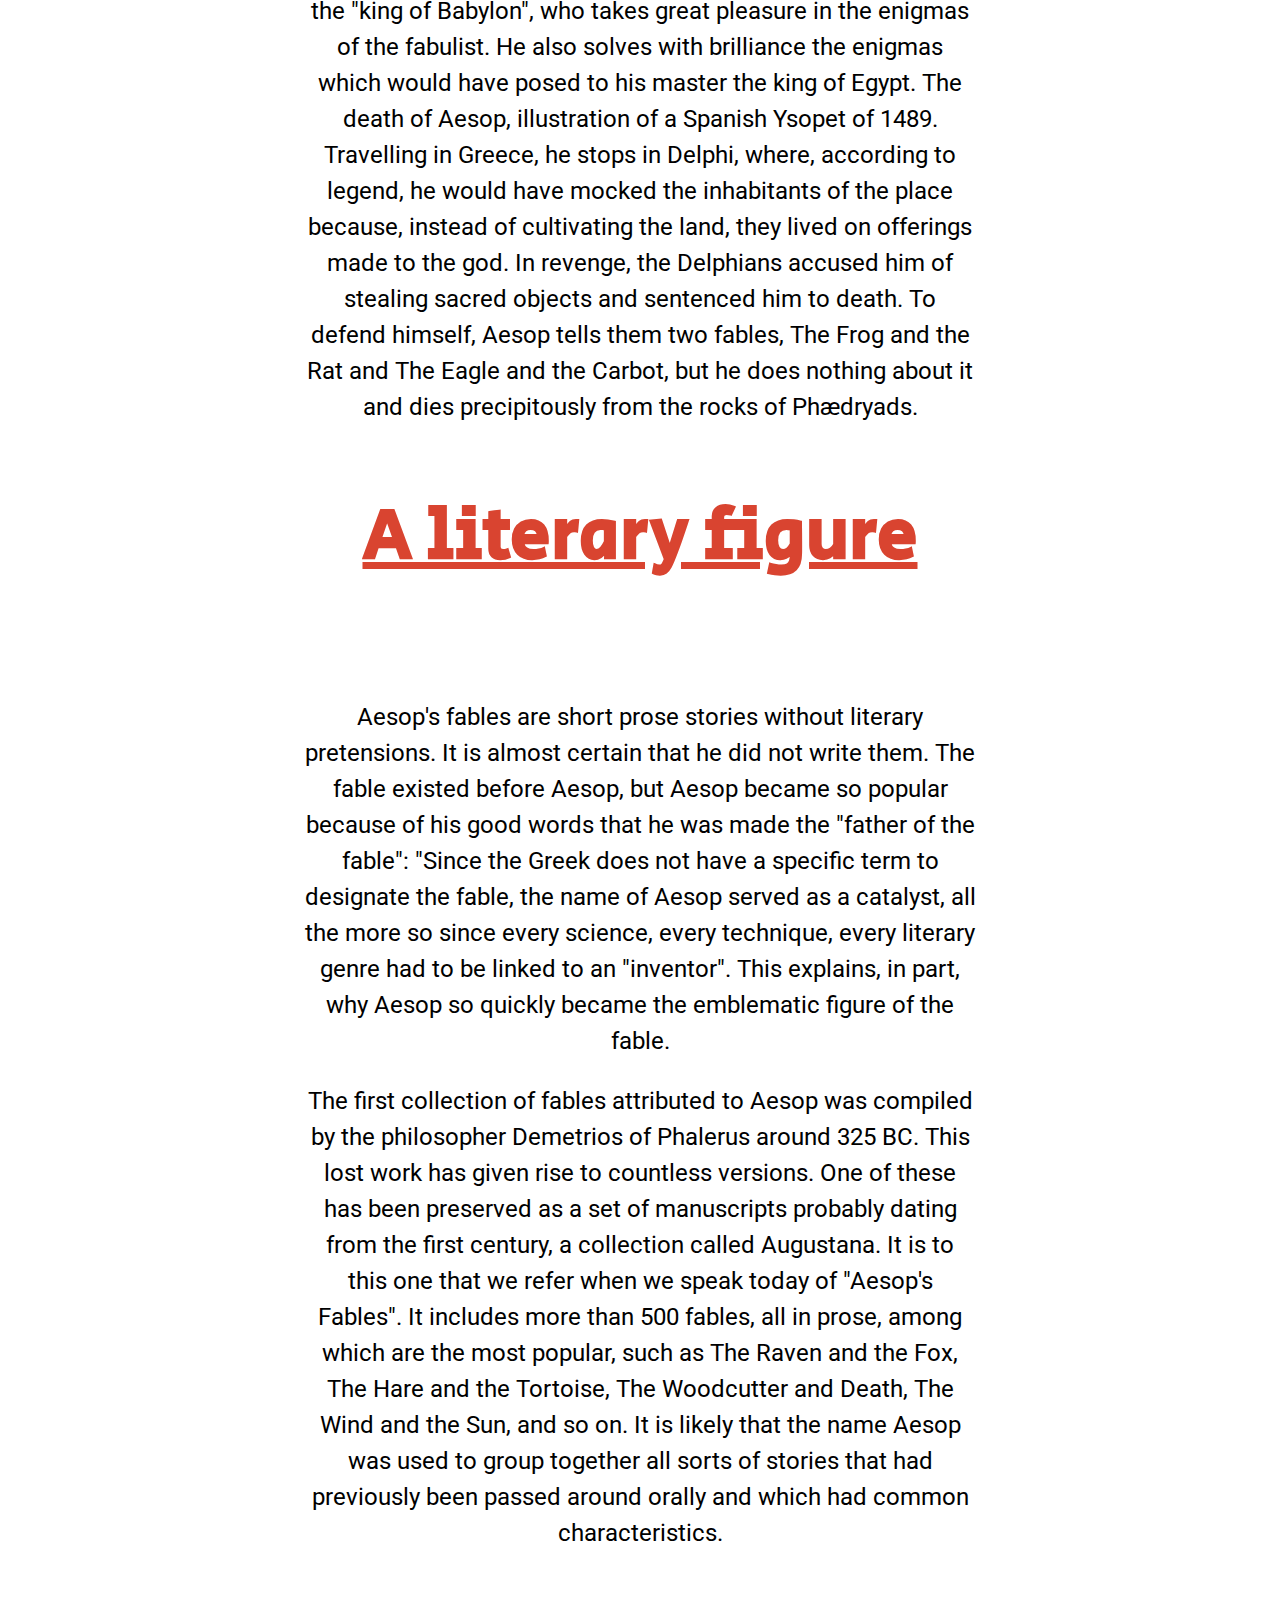
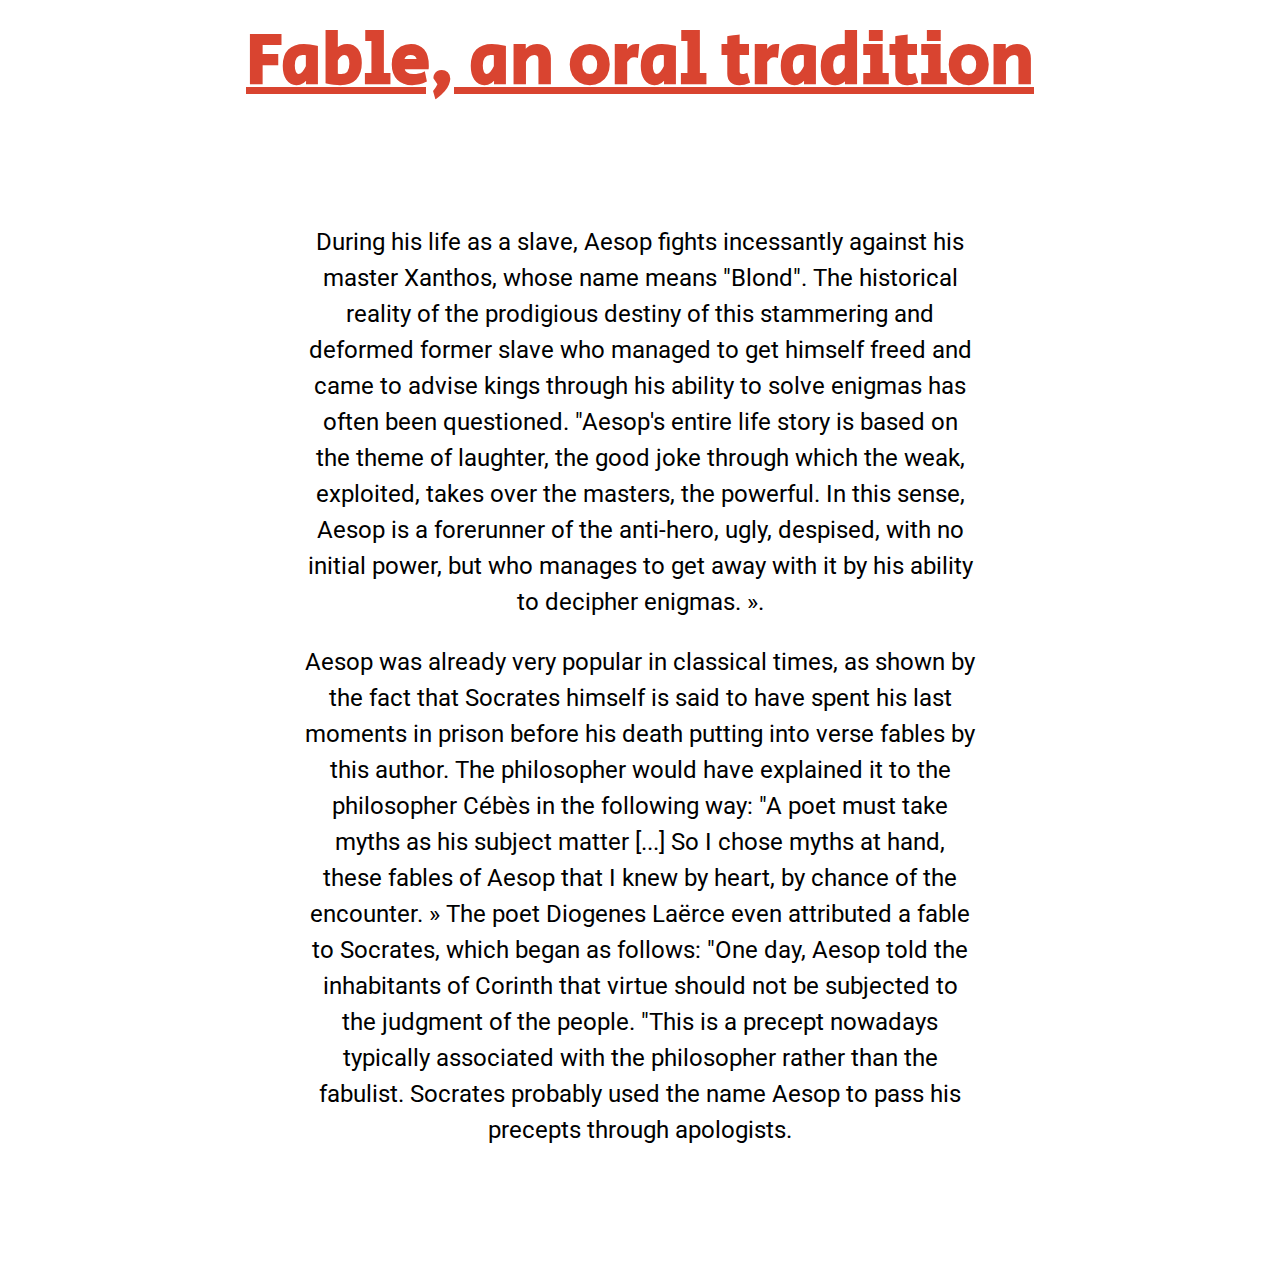
==== commit 454f1bee: "TEST" ====
--- a/deux.html
+++ b/deux.html
@@ -69,7 +69,7 @@
   <p> The first collection of fables attributed to Aesop was compiled by the philosopher Demetrios of Phalerus around 325 BC. This lost work has given rise to countless versions. One of these has been preserved as a set of manuscripts probably dating from the first century, a collection called Augustana. It is to this one that we refer when we speak today of "Aesop's Fables". It includes more than 500 fables, all in prose, among which are the most popular, such as The Raven and the Fox, The Hare and the Tortoise, The Woodcutter and Death, The Wind and the Sun, and so on. It is likely that the name Aesop was used to group together all sorts of stories that had previously been passed around orally and which had common characteristics.
   </p>
 
-  <h2>Fable : an oral tradition</h2>
+  <h2>Fable, an oral tradition</h2>
   <p>During his life as a slave, Aesop fights incessantly against his master Xanthos, whose name means "Blond". The historical reality of the prodigious destiny of this stammering and deformed former slave who managed to get himself freed and came to advise kings through his ability to solve enigmas has often been questioned.
 
 "Aesop's entire life story is based on the theme of laughter, the good joke through which the weak, exploited, takes over the masters, the powerful. In this sense, Aesop is a forerunner of the anti-hero, ugly, despised, with no initial power, but who manages to get away with it by his ability to decipher enigmas. ».</p>
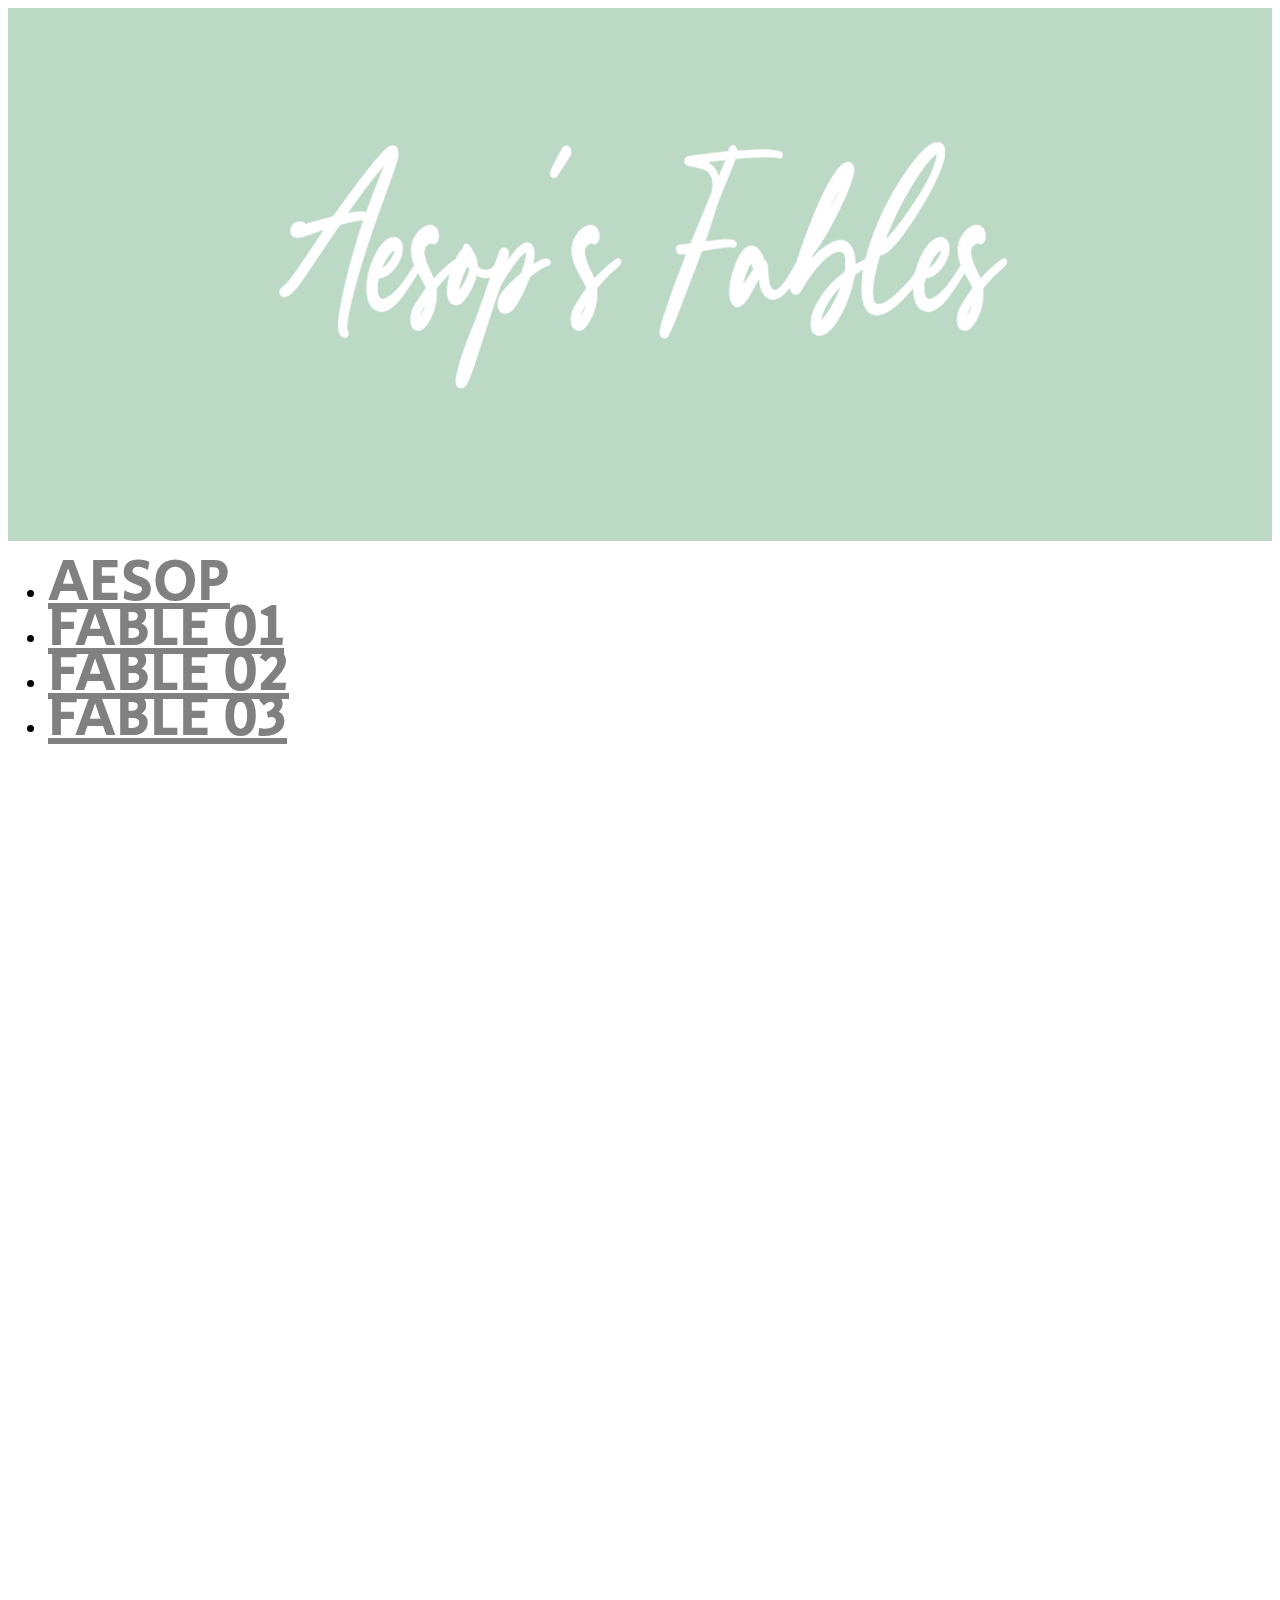
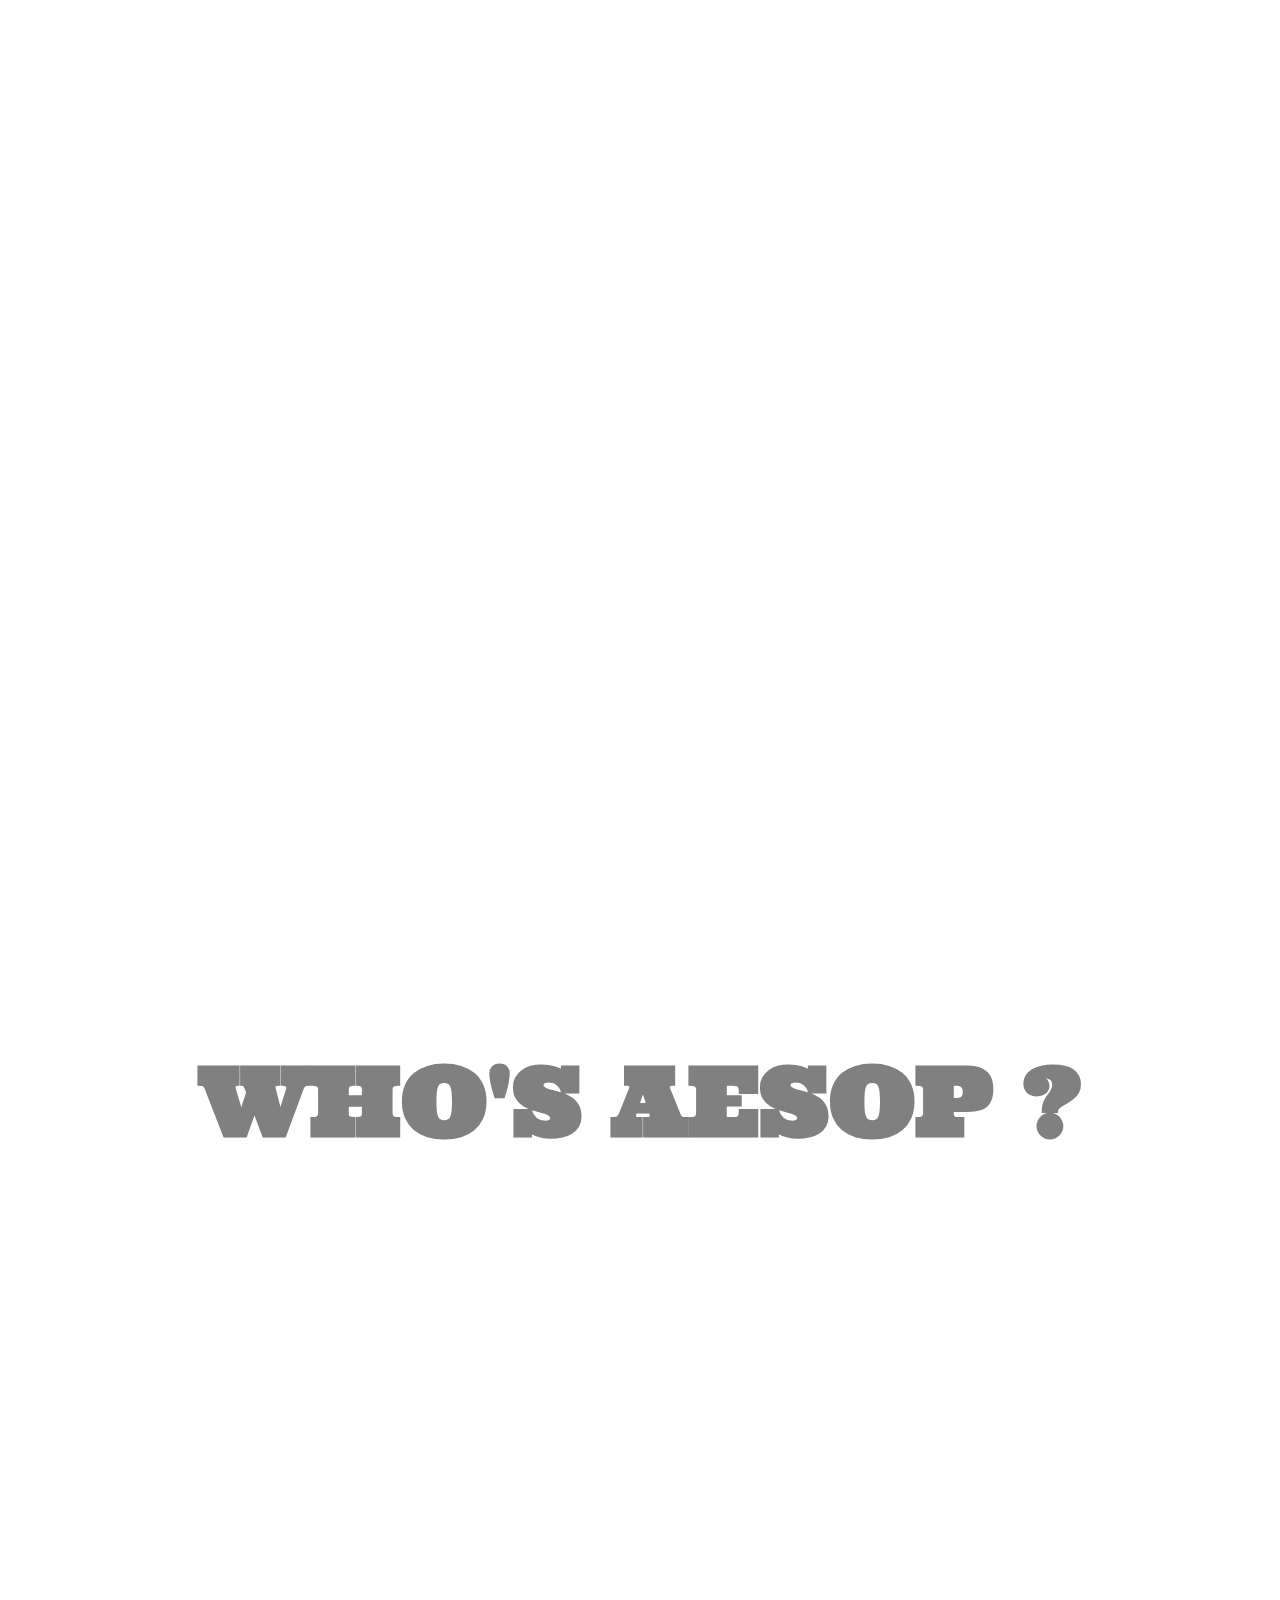
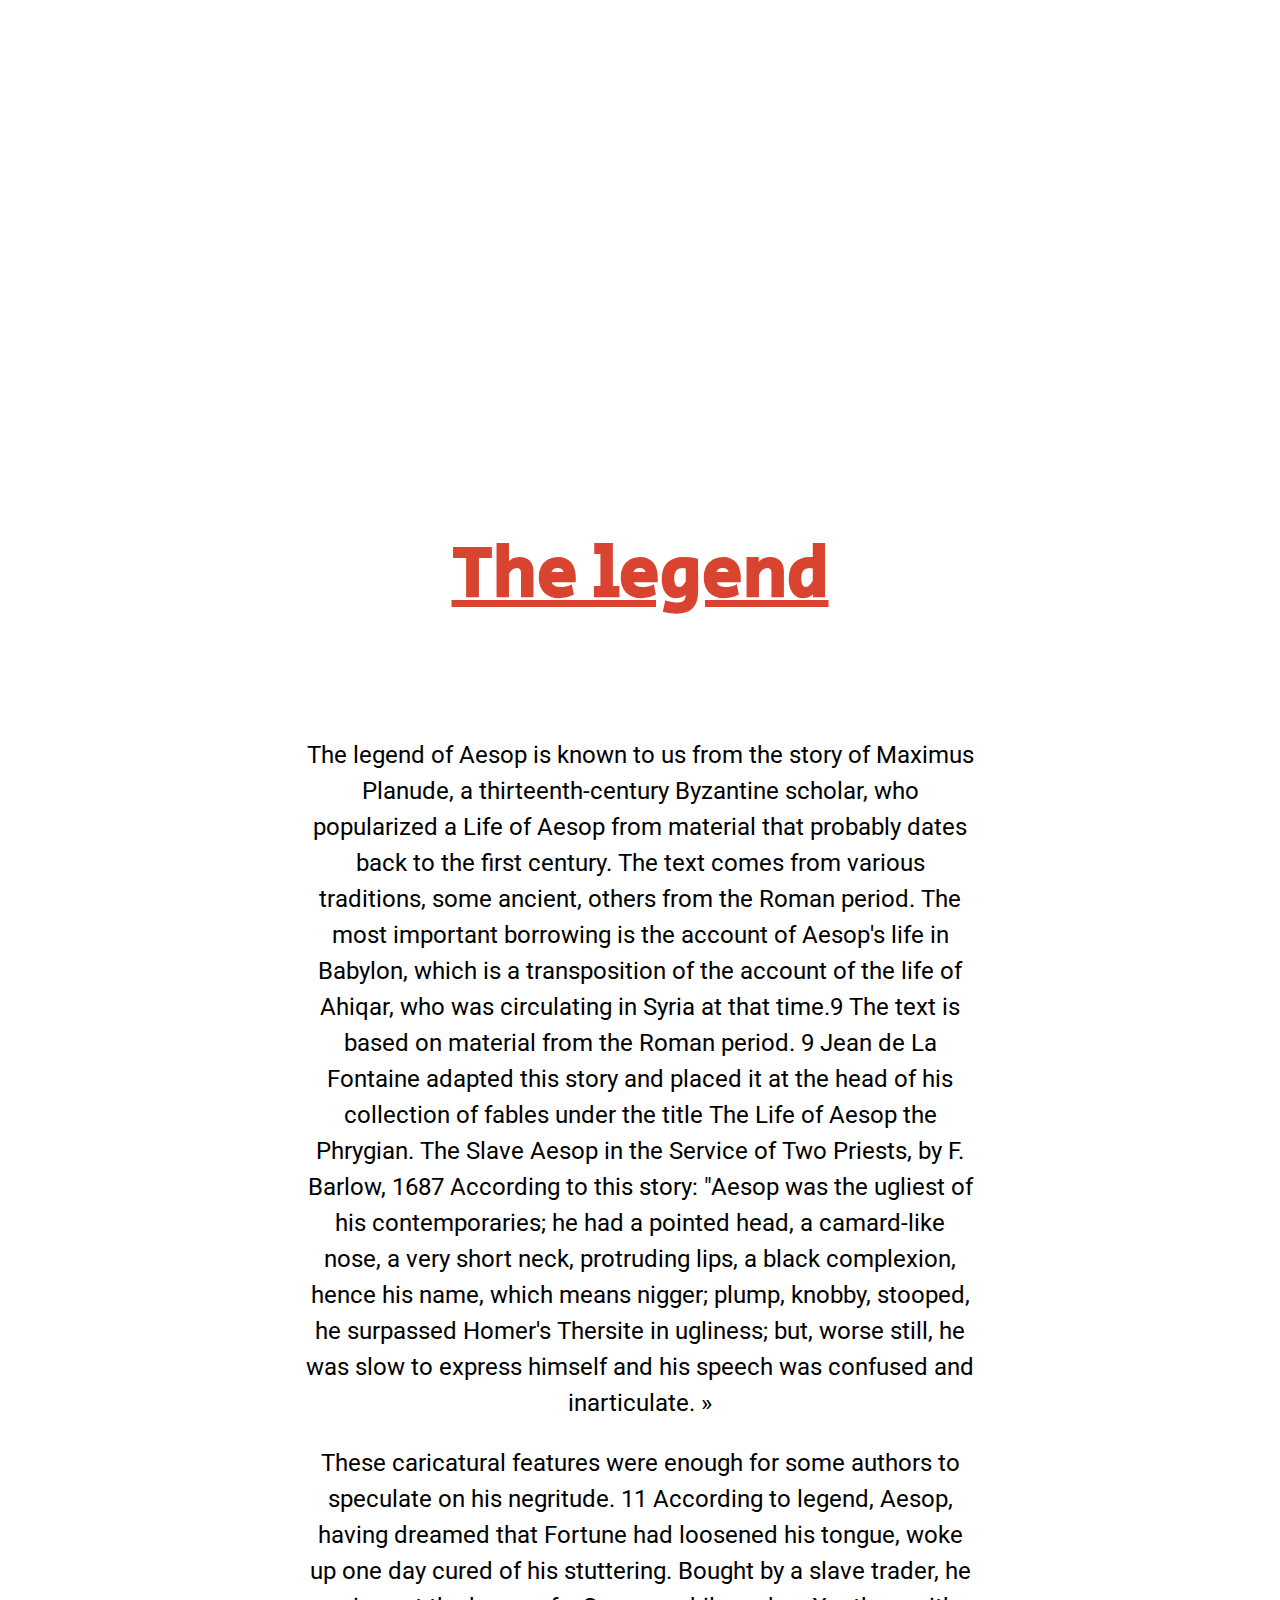
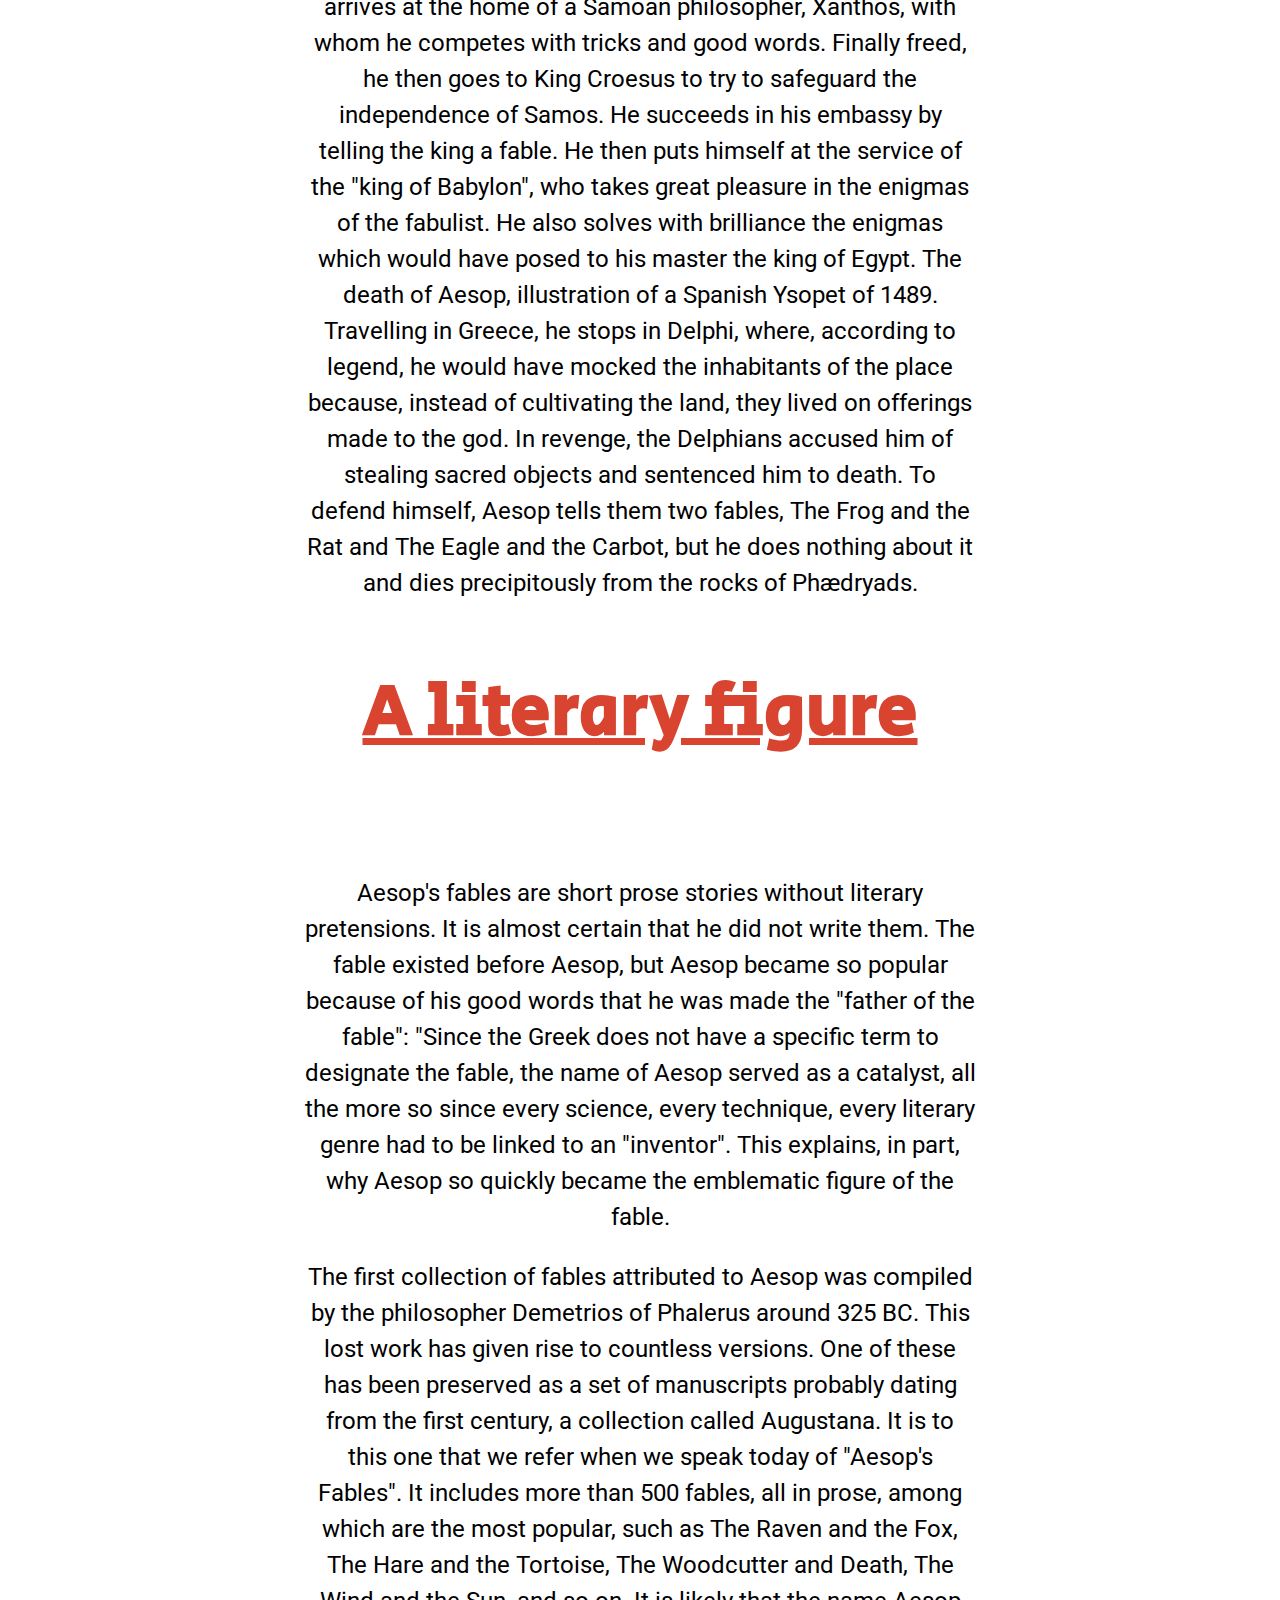
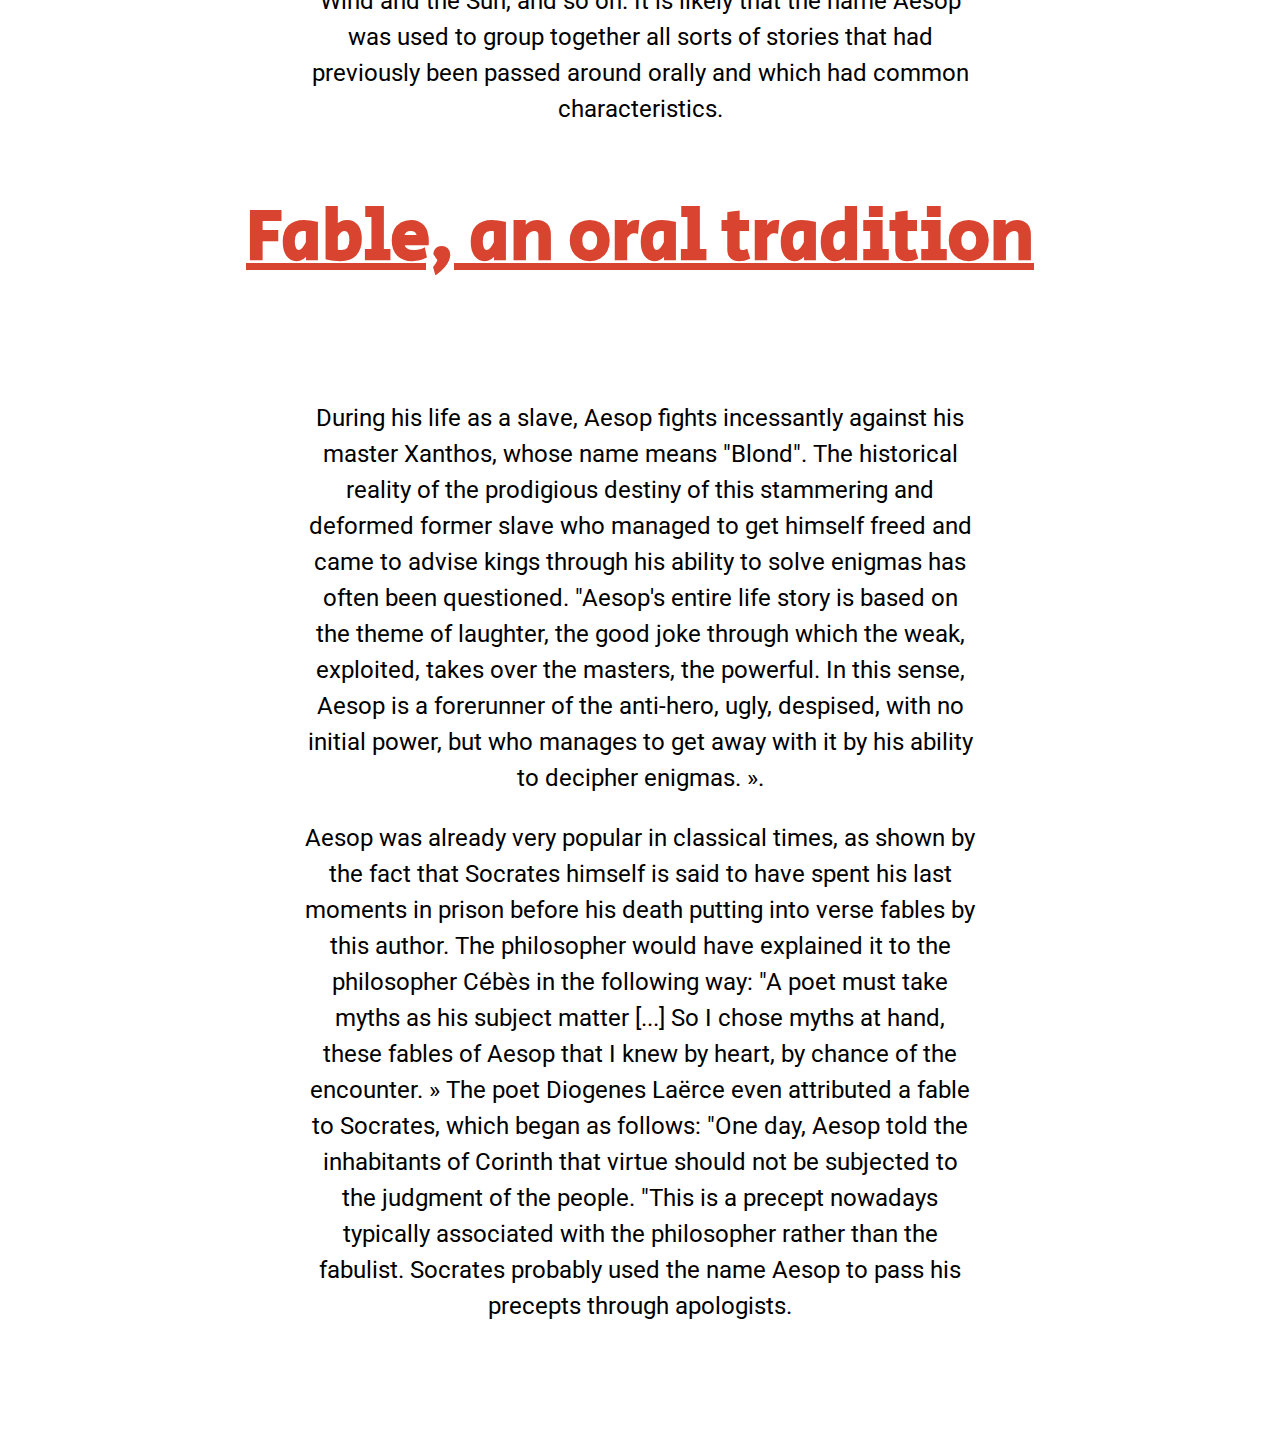
==== commit 5b607975: "MODIFS" ====
--- a/deux.html
+++ b/deux.html
@@ -38,7 +38,7 @@
 
 </section>
 
-</section>
+
 <section id="section02">
 
   <h1>WHO'S AESOP ?</h1>
--- a/css/typo.css
+++ b/css/typo.css
@@ -1,6 +1,5 @@
 @import url('https://fonts.googleapis.com/css2?family=Roboto:wght@100;300&family=Secular+One&family=Ultra&display=swap');
 @import url('https://fonts.googleapis.com/css2?family=Dawning+of+a+New+Day&display=swap');
-
 @import url('https://fonts.googleapis.com/css2?family=Dawning+of+a+New+Day&family=Lato:wght@700&display=swap');
 
 body {
@@ -26,7 +25,7 @@
 margin-top: 1.5em;
 margin-bottom: 1em;
 color: gray;
-line-height: 150%;
+line-height: 2000%;
 
 }
 
